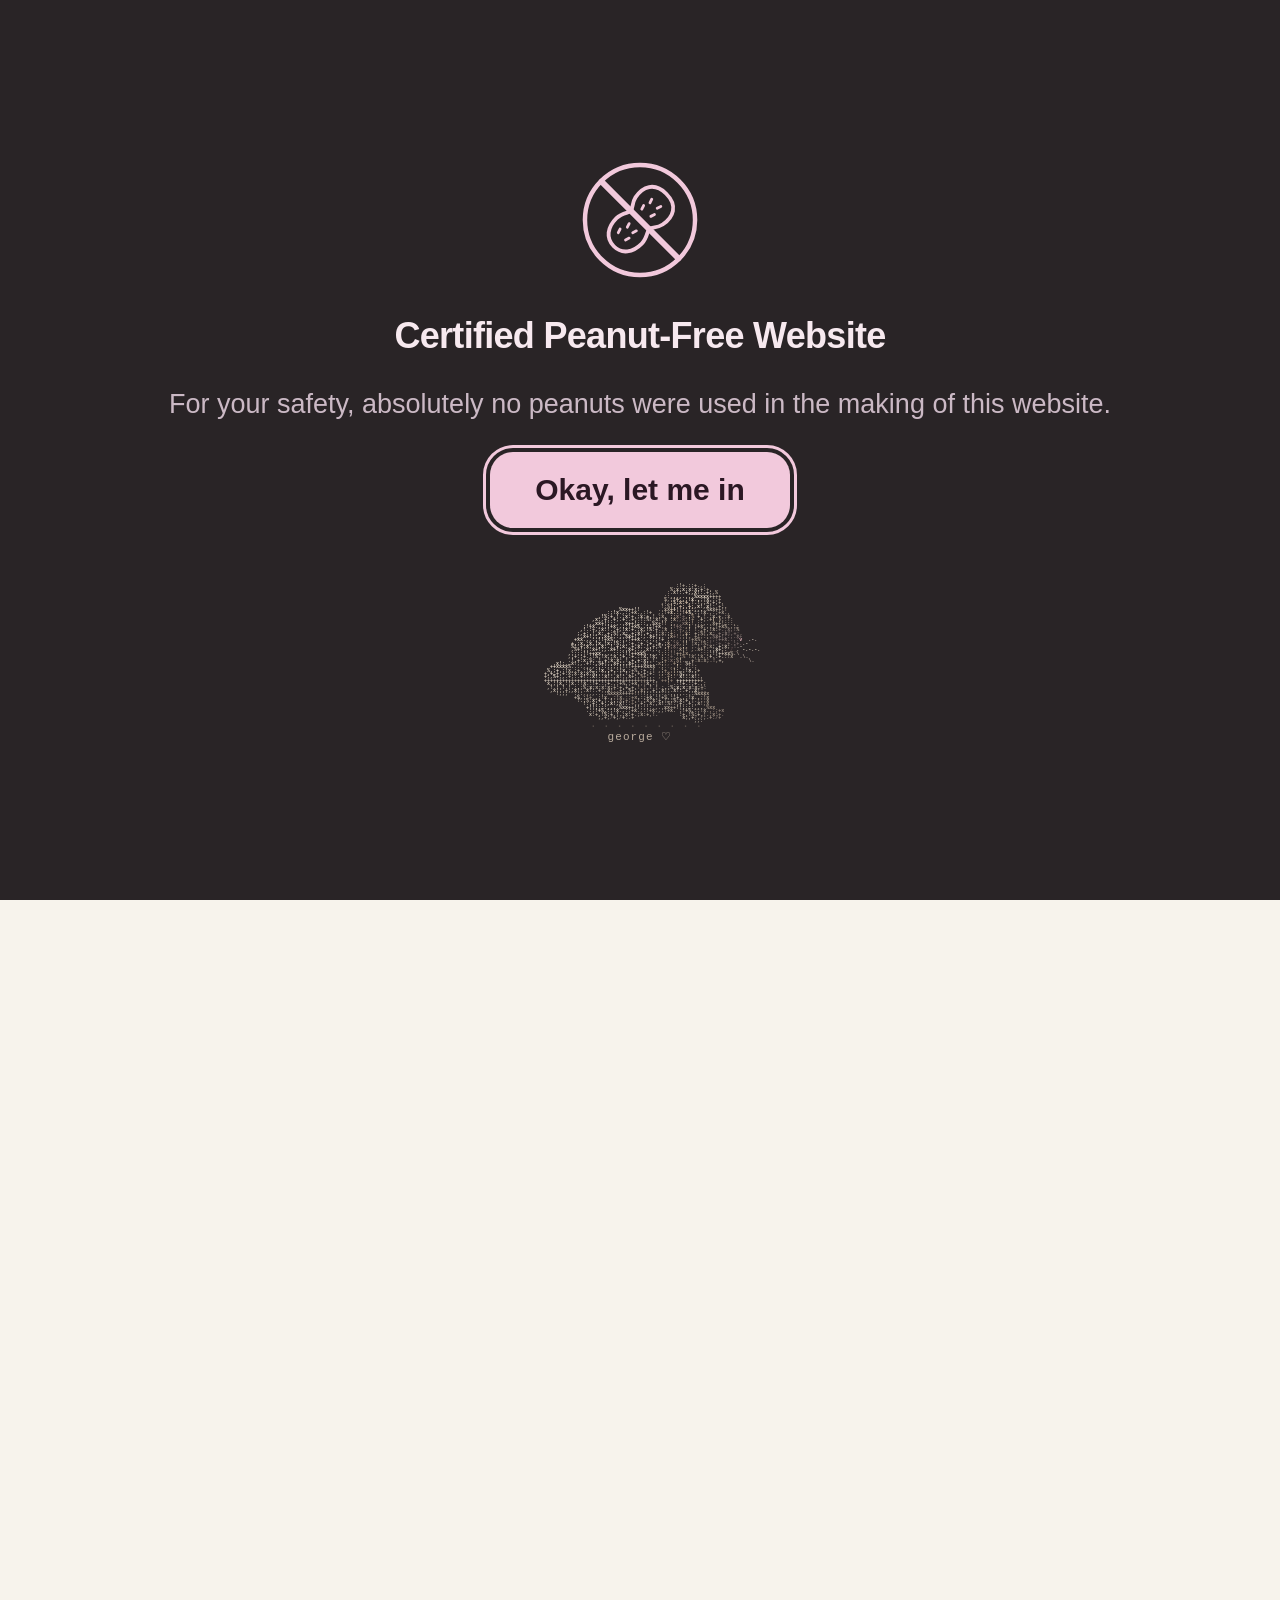
==== index.html @ 4f2d2675 "Redesign George in ASCII and add two hops before welcome entry" ====
<!DOCTYPE html>
<html lang="en" class="peanut-locked">
<head>
    <meta charset="UTF-8">
    <meta name="viewport" content="width=device-width, initial-scale=1.0, viewport-fit=cover">
    <meta name="theme-color" content="#211a23">
    <meta name="desmos-api-key" content="b836d5b9911b48079c3f012e7dff2ae0">
    <title>Cameron</title>
    <link rel="stylesheet" href="css/palette.css?v=1">
    <link rel="stylesheet" href="css/style.css?v=12">
    <link rel="stylesheet" href="css/peanut-gate.css?v=6">
    <link rel="stylesheet" href="css/flower-math.css?v=9">
    <link rel="stylesheet" href="css/music.css?v=3">
    <link rel="stylesheet" href="css/goodbye.css?v=8">
    <link rel="stylesheet" href="css/pond.css?v=1">
    <!-- Local controls initialize without waiting for the external graph library. -->
    <script defer src="js/main.js?v=5"></script>
    <script defer src="js/flower-notes.js?v=6"></script>
    <script defer src="js/flower-details.js?v=1"></script>
    <script defer src="js/peanut-gate.js?v=7"></script>
    <script defer src="js/ascii-lilies.js?v=7"></script>
    <script defer src="js/whale.js?v=14"></script>
    <script defer src="js/bouquet-data.js?v=2"></script>
    <script defer src="js/flowers.js?v=10"></script>
    <script defer src="js/heart.js?v=5"></script>
    <script defer src="js/graph-loader.js?v=5"></script>
    <script defer src="js/music.js?v=2"></script>
    <script defer src="js/goodbye.js?v=4"></script>
    <script defer src="js/pond.js?v=1"></script>
</head>
<body class="peanut-lock">
    <div id="peanutGate" class="peanut-gate" role="dialog" aria-modal="true"
         aria-labelledby="peanutGateTitle" aria-describedby="peanutGateDescription">
        <div class="peanut-gate-card">
            <svg class="peanut-gate-icon" width="120" height="120" viewBox="0 0 100 100" fill="none"
                 stroke="currentColor" stroke-width="3.5" stroke-linecap="round"
                 stroke-linejoin="round" aria-hidden="true" focusable="false">
                <circle cx="50" cy="50" r="43"></circle>
                <g transform="rotate(45 50 50)" stroke-width="3">
                    <path d="M50 21 C37 21 33 30 35 40 C36 45 40 48 40 50
                             C40 52 36 56 36 62 C36 72 41 79 50 79
                             C59 79 64 72 64 62 C64 56 60 52 60 50
                             C60 48 64 45 65 40 C67 30 63 21 50 21 Z"></path>
                    <path d="m45 32 1 3 M54 31 l-1 3 M44 40 l1 3 M55 39 l-1 3
                             M46 58 l1 3 M54 58 l-1 3 M44 66 l1 3 M54 66 l-1 3"
                          stroke-width="2.2"></path>
                </g>
                <path d="M20 20 80 80" stroke-width="4.5"></path>
            </svg>
            <h1 id="peanutGateTitle">Certified Peanut-Free Website</h1>
            <p id="peanutGateDescription">For your safety, absolutely no peanuts were used in the making of this website.</p>
            <button id="enterPeanutFree" class="peanut-gate-btn" type="button">Okay, let me in</button>
            <!-- George rests here until entry. Separate character-art layers let his ear flop during each hop. -->
            <div class="peanut-george-scene" id="welcomeGeorgeScene" role="img"
                 aria-label="George, a gray-brown lop-eared rabbit, waiting to hop into the garden with you.">
                <span class="peanut-george-shadow" aria-hidden="true">. . . . . . . . .</span>
                <div class="peanut-george-travel" id="welcomeGeorge" aria-hidden="true">
                    <div class="peanut-george-body">
                        <img class="peanut-george-art" src="assets/george-welcome.svg" width="320" height="243" alt="" fetchpriority="high">
                        <img class="peanut-george-ear" src="assets/george-welcome-ear.svg" width="320" height="243" alt="" fetchpriority="high">
                    </div>
                </div>
                <span class="peanut-george-name" aria-hidden="true">george ♡</span>
            </div>
            <noscript><p>Please enable JavaScript to enter the interactive garden.</p></noscript>
        </div>
    </div>

    <main inert aria-hidden="true">
        <section class="ascii-intro" id="lilyFinale" aria-label="Grow the ASCII lilies">
            <canvas id="asciiLiliesCanvas" role="button" tabindex="0" aria-haspopup="dialog" aria-controls="lilyNotePanel" aria-expanded="false" aria-label="Lilies drawn from glowing characters. Drag upward to grow them. Tap a bloom or press Enter to open their bloom control."></canvas>
            <div class="ascii-intro-controls">
                <!-- Watering leads; palette and replay remain available as quiet text controls. -->
                <div class="ascii-actions">
                    <button id="waterLilies" class="ascii-water" type="button">♡ Water the lilies</button>
                    <div class="ascii-secondary-actions" role="group" aria-label="Lily options">
                        <button id="colorLilies" type="button">Colors: Pink</button>
                        <button id="replayLilies" type="button">Start again</button>
                    </div>
                </div>
                <!-- A small scroll shortcut also lets keyboard and touch visitors skip the canvas. -->
                <div class="ascii-enter-row">
                    <button id="enterGarden" class="ascii-enter" type="button">Enter the garden ↓</button>
                </div>
            </div>
        </section>

        <section class="hero" id="gardenStart" aria-label="Cameron's mathematical garden" tabindex="-1">
            <div class="desmos-wrapper">
                <div id="flowerCalculator" inert></div>
                <h1 class="cameron-title">Cameron.</h1>
                <div class="graph-status" id="flowerStatus">
                    <p role="status">Opening the garden…</p>
                    <button type="button" data-retry="flowers" hidden>Try again</button>
                </div>
                <div class="desmos-lock" id="desmosLock">
                    <button class="explore-button" id="exploreButton" type="button"
                            aria-controls="flowerCalculator" aria-expanded="false" disabled>
                        Explore
                        <!-- Draw the arrow directly so it stays visible even when a device lacks the arrow font glyph. -->
                        <svg aria-hidden="true" width="22" height="22" viewBox="0 0 24 24" fill="none">
                            <path d="M5 19 19 5M5 5h14v14" stroke="currentColor" stroke-width="2" stroke-linecap="round" stroke-linejoin="round" />
                        </svg>
                    </button>
                </div>
                <button class="done-button" id="doneButton" type="button" hidden>Done</button>
            </div>
        </section>

        <!-- The ocean stays empty until BALLENAS is pressed. The existing roaming control appears after landing. -->
        <section class="whale-section" id="whaleHome" aria-label="The whale" data-whale-state="waiting">
            <div class="whale-stars" aria-hidden="true"></div>
            <button id="whaleDrop" class="whale-drop-button" type="button"
                    aria-controls="roamingWhale">BALLENAS</button>
            <button id="whaleRoam" class="whale-roam-button" type="button" hidden
                    aria-controls="roamingWhale" aria-pressed="false">Let the whale roam</button>
            <span class="whale-status" id="whaleStatus" role="status" aria-live="polite"></span>
        </section>

        <!-- The return link can focus this section without adding it to normal Tab navigation. -->
        <section class="birdwatch-entry" id="birdwatchEntry" aria-labelledby="birdwatchHeading" tabindex="-1">
            <h2 id="birdwatchHeading">In the simplest moments.</h2>
            <a class="binocular-link" href="birdwatch.html"
               aria-label="Look through the binoculars at the flower-covered cow, hummingbird and red cardinal">
                <img class="binocular-art" src="assets/binoculars.svg" width="630" height="408" alt="">
                <span class="binocular-prompt">take a little look <span aria-hidden="true">↗</span></span>
            </a>
            <button class="lily-pond" id="lilyPond" type="button" aria-label="A white water lily among green lily pads. Tap the water to make a ripple.">
                <span class="pond-water" aria-hidden="true">
                    <span class="pond-lines pond-lines-back">· ·  ~   ·   ~  ·  ·   ~    ·</span>
                    <span class="pond-pad pad-one"><img src="assets/lily-pad.svg" alt="" width="210" height="120" loading="lazy"></span>
                    <span class="pond-pad pad-two"><img src="assets/lily-pad.svg" alt="" width="210" height="120" loading="lazy"></span>
                    <span class="pond-pad pad-three"><img src="assets/lily-pad.svg" alt="" width="210" height="120" loading="lazy"></span>
                    <span class="pond-pad pad-four"><img src="assets/lily-pad.svg" alt="" width="210" height="120" loading="lazy"></span>
                    <span class="pond-pad pad-five"><img src="assets/lily-pad.svg" alt="" width="210" height="120" loading="lazy"></span>
                    <span class="pond-bloom"><img src="assets/water-lily.svg" alt="" width="246" height="165" loading="lazy"></span>
                    <span class="pond-ripple ripple-one"></span><span class="pond-ripple ripple-two"></span>
                    <span class="pond-lines pond-lines-front">~   ·    ·  ~    ·    ~   ·</span>
                </span>
            </button>
        </section>

        <section class="music-section" id="musicFinale" aria-labelledby="musicHeading" tabindex="-1">
            <header class="music-heading">
                <span class="music-stars" aria-hidden="true">· * ·</span>
                <h2 id="musicHeading">In the sweetest sounds.</h2>
                <p>play a little something.</p>
            </header>
            <div class="music-instruments">
                <div class="instrument piano-instrument" role="group" aria-labelledby="pianoHeading">
                    <h3 id="pianoHeading">piano</h3>
                    <div class="piano-visual">
                        <img class="piano-art" src="assets/piano.svg" width="630" height="300" alt="A character-art grand piano with hammers and strings that respond to each key">
                        <svg class="piano-mechanism" viewBox="0 0 630 300" aria-hidden="true" focusable="false">
                            <path class="piano-rail" d="M124 194H496"/>
                            <g data-piano-note="60">
                                <path class="piano-string" d="M138 130L277 55.0 M140 130L279 55.0 M142 130L281 55.0"/>
                                <g class="piano-hammer"><path d="M140 196V181"/><rect x="133" y="175" width="14" height="6" rx="2"/><text x="140" y="181">··</text></g>
                                <text class="piano-spark" x="140" y="162">♪</text>
                            </g>
                            <g data-piano-note="61">
                                <path class="piano-string" d="M166 130L290 58.3 M168 130L292 58.3 M170 130L294 58.3"/>
                                <g class="piano-hammer"><path d="M168 196V181"/><rect x="161" y="175" width="14" height="6" rx="2"/><text x="168" y="181">··</text></g>
                                <text class="piano-spark" x="168" y="162">·</text>
                            </g>
                            <g data-piano-note="62">
                                <path class="piano-string" d="M194 130L303 61.6 M196 130L305 61.6 M198 130L307 61.6"/>
                                <g class="piano-hammer"><path d="M196 196V181"/><rect x="189" y="175" width="14" height="6" rx="2"/><text x="196" y="181">··</text></g>
                                <text class="piano-spark" x="196" y="162">♫</text>
                            </g>
                            <g data-piano-note="63">
                                <path class="piano-string" d="M222 130L316 64.9 M224 130L318 64.9 M226 130L320 64.9"/>
                                <g class="piano-hammer"><path d="M224 196V181"/><rect x="217" y="175" width="14" height="6" rx="2"/><text x="224" y="181">··</text></g>
                                <text class="piano-spark" x="224" y="162">♪</text>
                            </g>
                            <g data-piano-note="64">
                                <path class="piano-string" d="M250 130L329 68.2 M252 130L331 68.2 M254 130L333 68.2"/>
                                <g class="piano-hammer"><path d="M252 196V181"/><rect x="245" y="175" width="14" height="6" rx="2"/><text x="252" y="181">··</text></g>
                                <text class="piano-spark" x="252" y="162">·</text>
                            </g>
                            <g data-piano-note="65">
                                <path class="piano-string" d="M278 130L342 71.5 M280 130L344 71.5 M282 130L346 71.5"/>
                                <g class="piano-hammer"><path d="M280 196V181"/><rect x="273" y="175" width="14" height="6" rx="2"/><text x="280" y="181">··</text></g>
                                <text class="piano-spark" x="280" y="162">♫</text>
                            </g>
                            <g data-piano-note="66">
                                <path class="piano-string" d="M306 130L355 74.8 M308 130L357 74.8 M310 130L359 74.8"/>
                                <g class="piano-hammer"><path d="M308 196V181"/><rect x="301" y="175" width="14" height="6" rx="2"/><text x="308" y="181">··</text></g>
                                <text class="piano-spark" x="308" y="162">♪</text>
                            </g>
                            <g data-piano-note="67">
                                <path class="piano-string" d="M334 130L368 78.1 M336 130L370 78.1 M338 130L372 78.1"/>
                                <g class="piano-hammer"><path d="M336 196V181"/><rect x="329" y="175" width="14" height="6" rx="2"/><text x="336" y="181">··</text></g>
                                <text class="piano-spark" x="336" y="162">·</text>
                            </g>
                            <g data-piano-note="68">
                                <path class="piano-string" d="M362 130L381 81.4 M364 130L383 81.4 M366 130L385 81.4"/>
                                <g class="piano-hammer"><path d="M364 196V181"/><rect x="357" y="175" width="14" height="6" rx="2"/><text x="364" y="181">··</text></g>
                                <text class="piano-spark" x="364" y="162">♫</text>
                            </g>
                            <g data-piano-note="69">
                                <path class="piano-string" d="M390 130L394 84.7 M392 130L396 84.7 M394 130L398 84.7"/>
                                <g class="piano-hammer"><path d="M392 196V181"/><rect x="385" y="175" width="14" height="6" rx="2"/><text x="392" y="181">··</text></g>
                                <text class="piano-spark" x="392" y="162">♪</text>
                            </g>
                            <g data-piano-note="70">
                                <path class="piano-string" d="M418 130L407 88.0 M420 130L409 88.0 M422 130L411 88.0"/>
                                <g class="piano-hammer"><path d="M420 196V181"/><rect x="413" y="175" width="14" height="6" rx="2"/><text x="420" y="181">··</text></g>
                                <text class="piano-spark" x="420" y="162">·</text>
                            </g>
                            <g data-piano-note="71">
                                <path class="piano-string" d="M446 130L420 91.3 M448 130L422 91.3 M450 130L424 91.3"/>
                                <g class="piano-hammer"><path d="M448 196V181"/><rect x="441" y="175" width="14" height="6" rx="2"/><text x="448" y="181">··</text></g>
                                <text class="piano-spark" x="448" y="162">♫</text>
                            </g>
                            <g data-piano-note="72">
                                <path class="piano-string" d="M474 130L433 94.6 M476 130L435 94.6 M478 130L437 94.6"/>
                                <g class="piano-hammer"><path d="M476 196V181"/><rect x="469" y="175" width="14" height="6" rx="2"/><text x="476" y="181">··</text></g>
                                <text class="piano-spark" x="476" y="162">♪</text>
                            </g>
                        </svg>
                    </div>
                    <div class="piano-keyboard" id="pianoKeys" role="group" aria-label="Playable piano keys">
                        <div class="piano-white-keys">
                            <button class="piano-key white-key" type="button" data-instrument="piano" data-midi="60" data-key="a" aria-label="Piano C4, keyboard A"><span>C</span><kbd>A</kbd></button>
                            <button class="piano-key white-key" type="button" data-instrument="piano" data-midi="62" data-key="s" aria-label="Piano D4, keyboard S"><span>D</span><kbd>S</kbd></button>
                            <button class="piano-key white-key" type="button" data-instrument="piano" data-midi="64" data-key="d" aria-label="Piano E4, keyboard D"><span>E</span><kbd>D</kbd></button>
                            <button class="piano-key white-key" type="button" data-instrument="piano" data-midi="65" data-key="f" aria-label="Piano F4, keyboard F"><span>F</span><kbd>F</kbd></button>
                            <button class="piano-key white-key" type="button" data-instrument="piano" data-midi="67" data-key="g" aria-label="Piano G4, keyboard G"><span>G</span><kbd>G</kbd></button>
                            <button class="piano-key white-key" type="button" data-instrument="piano" data-midi="69" data-key="h" aria-label="Piano A4, keyboard H"><span>A</span><kbd>H</kbd></button>
                            <button class="piano-key white-key" type="button" data-instrument="piano" data-midi="71" data-key="j" aria-label="Piano B4, keyboard J"><span>B</span><kbd>J</kbd></button>
                            <button class="piano-key white-key" type="button" data-instrument="piano" data-midi="72" data-key="k" aria-label="Piano C5, keyboard K"><span>C</span><kbd>K</kbd></button>
                        </div>
                        <button class="piano-key black-key" style="--key-position:1" type="button" data-instrument="piano" data-midi="61" data-key="w" aria-label="Piano C sharp 4, keyboard W"><kbd>W</kbd></button>
                        <button class="piano-key black-key" style="--key-position:2" type="button" data-instrument="piano" data-midi="63" data-key="e" aria-label="Piano D sharp 4, keyboard E"><kbd>E</kbd></button>
                        <button class="piano-key black-key" style="--key-position:4" type="button" data-instrument="piano" data-midi="66" data-key="t" aria-label="Piano F sharp 4, keyboard T"><kbd>T</kbd></button>
                        <button class="piano-key black-key" style="--key-position:5" type="button" data-instrument="piano" data-midi="68" data-key="y" aria-label="Piano G sharp 4, keyboard Y"><kbd>Y</kbd></button>
                        <button class="piano-key black-key" style="--key-position:6" type="button" data-instrument="piano" data-midi="70" data-key="u" aria-label="Piano A sharp 4, keyboard U"><kbd>U</kbd></button>
                    </div>
                    <p class="instrument-hint">tap the keys <span class="keyboard-hint">· A–K, with W E T Y U</span></p>
                </div>

                <div class="instrument harmonica-instrument" role="group" aria-labelledby="harmonicaHeading">
                    <h3 id="harmonicaHeading">harmonica</h3>
                    <div class="harmonica-space" aria-hidden="true"><span>♪</span><span>·</span><span>♫</span></div>
                    <div class="harmonica-shell">
                        <div class="harmonica-cover" aria-hidden="true">
                            <span class="harmonica-screw screw-left">+</span>
                            <span class="harmonica-engraving">· &nbsp; C &nbsp; ·</span>
                            <span class="harmonica-screw screw-right">+</span>
                            <span class="harmonica-cover-line"></span>
                        </div>
                        <div class="harmonica-holes" id="harmonicaHoles" role="group" aria-label="Playable harmonica holes">
                            <button type="button" data-instrument="harmonica" data-hole="0" data-key="1" aria-label="Harmonica hole 1, blow C4"><span>1</span><i class="harmonica-reed" aria-hidden="true"></i></button>
                            <button type="button" data-instrument="harmonica" data-hole="1" data-key="2" aria-label="Harmonica hole 2, blow E4"><span>2</span><i class="harmonica-reed" aria-hidden="true"></i></button>
                            <button type="button" data-instrument="harmonica" data-hole="2" data-key="3" aria-label="Harmonica hole 3, blow G4"><span>3</span><i class="harmonica-reed" aria-hidden="true"></i></button>
                            <button type="button" data-instrument="harmonica" data-hole="3" data-key="4" aria-label="Harmonica hole 4, blow C5"><span>4</span><i class="harmonica-reed" aria-hidden="true"></i></button>
                            <button type="button" data-instrument="harmonica" data-hole="4" data-key="5" aria-label="Harmonica hole 5, blow E5"><span>5</span><i class="harmonica-reed" aria-hidden="true"></i></button>
                            <button type="button" data-instrument="harmonica" data-hole="5" data-key="6" aria-label="Harmonica hole 6, blow G5"><span>6</span><i class="harmonica-reed" aria-hidden="true"></i></button>
                            <button type="button" data-instrument="harmonica" data-hole="6" data-key="7" aria-label="Harmonica hole 7, blow C6"><span>7</span><i class="harmonica-reed" aria-hidden="true"></i></button>
                            <button type="button" data-instrument="harmonica" data-hole="7" data-key="8" aria-label="Harmonica hole 8, blow E6"><span>8</span><i class="harmonica-reed" aria-hidden="true"></i></button>
                            <button type="button" data-instrument="harmonica" data-hole="8" data-key="9" aria-label="Harmonica hole 9, blow G6"><span>9</span><i class="harmonica-reed" aria-hidden="true"></i></button>
                            <button type="button" data-instrument="harmonica" data-hole="9" data-key="0" aria-label="Harmonica hole 10, blow C7"><span>10</span><i class="harmonica-reed" aria-hidden="true"></i></button>
                        </div>
                        <div class="harmonica-bottom" aria-hidden="true"><span>· : · : · : · : · : · : · : ·</span></div>
                    </div>
                    <div class="harmonica-breath" role="group" aria-label="Harmonica breath">
                        <button id="harmonicaBlow" type="button" aria-pressed="true">blow</button>
                        <button id="harmonicaDraw" type="button" aria-pressed="false">draw</button>
                    </div>
                    <p class="instrument-hint">hold a hole <span class="keyboard-hint">· 1–0 on your keyboard</span></p>
                </div>
            </div>
            <div class="music-footer">
                <div class="music-volume"><label for="musicVolume">volume</label><input id="musicVolume" type="range" min="0" max="100" value="35" aria-label="Instrument volume"></div>
                <p id="musicStatus" class="music-status" role="status">tap or hold a note to begin</p>
            </div>
            <noscript><p class="music-status">Enable JavaScript to play the instruments.</p></noscript>
        </section>

        <section class="heart-section" id="heartFinale" aria-label="The animated mathematical heart">
            <div class="heart-stage">
                <div id="heartCalculator"></div>
                <div class="graph-status" id="heartStatus">
                    <p role="status">Opening the heart…</p>
                    <button type="button" data-retry="heart" hidden>Try again</button>
                </div>
            </div>
        </section>

        <section class="goodbye-section" id="goodbyeFinale" aria-labelledby="goodbyeHeading">
            <h2 id="goodbyeHeading">okay bye</h2>
            <p class="goodbye-note">here, chocolate milk.</p>
            <!-- The chair stays centered while the miniature bottle rests beside its rocker at every screen size. -->
            <div class="goodbye-gifts">
                <button class="milk-gift" id="takeChocolateMilk" type="button"
                        aria-label="Enlarge the chocolate milk" aria-pressed="false">
                    <!-- The bottle is composed of literal text; the button supplies its accessible name. -->
                    <span class="milk-scene" aria-hidden="true">
                        <img class="milk-bottle" src="assets/chocolate-milk.svg" alt="" width="240" height="320">
                        <span class="milk-thanks">&lt;3</span>
                    </span>
                    <span class="milk-hint" id="milkHint">take it ↑</span>
                </button>
                <figure class="dillbillies">
                    <img src="assets/dillbillies.svg" width="504" height="677" loading="lazy"
                         alt="The Dillbillies pickle sitting in a wooden rocking chair, wearing sunglasses, a cap, and boots, with his upright rifle.">
                    <figcaption>dillbillies</figcaption>
                </figure>
            </div>
            <!-- George is temporarily commented out. Remove this comment wrapper to bring him back.
                 His artwork, CSS, and guarded interactions in js/goodbye.js are preserved.
                 The outer wrapper travels sideways; George's image handles the upward hop.
            <div class="george-meadow" id="georgeMeadow">
                <div class="george-grass" aria-hidden="true">,  .   ,,     .   ,    ,,  .    ,   .   ,,    .  ,</div>
                <div class="george-crossing" id="georgeCrossing">
                    <button class="george-button" id="georgeHop" type="button" aria-label="George, Cameron's lop-eared rabbit. Tap to watch him hop away.">
                        <img class="george-sprite" src="assets/george.svg?v=3" alt="" width="360" height="188" loading="lazy">
                        <span class="george-name" aria-hidden="true">george ♡</span>
                    </button>
                </div>
                <button class="george-recall" id="recallGeorge" type="button" hidden>pspsps, George</button>
            </div>
            -->
            <p class="goodbye-status" id="milkStatus" role="status" aria-live="polite"></p>
        </section>
    </main>
</body>
</html>
---- css/palette.css ----
/* Shared night colors keep the character-art scenes related across both pages. */
:root {
    --night-plum: #211a23;
    --night-blue: #1c2937;
    --night-blue-glow: #2a4051;
    --night-field: #202c2d;
    --night-charcoal: #292426;
    --night-panel: #302431;
    --night-ink: #f7e9ef;
    --night-muted: #cbb9c5;
    --night-border: #9d7c92;
    --night-pink: #f2c9dc;
    --night-pink-hover: #ffdfec;
}
---- css/style.css ----
:root {
    --paper: #f7f3ec;
    --ink: #24211f;
    --pink: #f2c9dc;
    --rose: #9b4d5b;
    --serif: Georgia, "Times New Roman", serif;
    --ui-font: -apple-system, BlinkMacSystemFont, "Segoe UI", sans-serif;
    --focus: #9b4d8a;
    --space: clamp(16px, 3vw, 28px);
}
* { box-sizing: border-box; margin: 0; padding: 0; }
[hidden] { display: none !important; }
html { scroll-behavior: smooth; }
body { background: var(--paper); color: var(--ink); font-family: var(--serif); overflow-x: hidden; }
button {
    min-height: 44px;
    padding: 11px 18px;
    border: 1px solid rgba(36, 33, 31, .22);
    border-radius: 999px;
    font: 14px/1.3 var(--serif);
    color: var(--ink);
    background: rgba(247, 243, 236, .96);
    cursor: pointer;
    touch-action: manipulation;
    transition: background-color .18s ease, border-color .18s ease, transform .18s ease;
}
button:disabled { cursor: wait; opacity: .55; }
button:focus-visible, summary:focus-visible { outline: 3px solid var(--focus); outline-offset: 4px; }
@media (hover: hover) {
    button:where(:not(:disabled)):hover { background: #fff; transform: translateY(-2px); }
}
button:not(:disabled):active { transform: translateY(0); }

.hero { position: relative; width: 100%; height: 100vh; height: 100svh; min-height: 360px; overflow: hidden; background: var(--paper); }
.desmos-wrapper { position: relative; width: 100%; height: 100%; }
#flowerCalculator { position: absolute; inset: 0; z-index: 1; background: #fff; }
.cameron-title {
    position: absolute; top: 50%; left: 50%; transform: translate(-50%, -50%); z-index: 10;
    color: var(--ink); font: normal clamp(44px, 10vw, 130px)/1 var(--serif);
    white-space: nowrap; text-align: center; pointer-events: none; user-select: none;
}
.desmos-lock { position: absolute; inset: 0; z-index: 20; touch-action: pan-y; }
.desmos-lock.unlocked { pointer-events: none; }
.explore-button, .done-button {
    position: absolute;
    right: max(var(--space), env(safe-area-inset-right));
    bottom: max(var(--space), env(safe-area-inset-bottom));
    z-index: 50; font-style: italic;
    box-shadow: 0 4px 20px rgba(36,33,31,.08);
}
/* Cover the trial notice behind the locked garden with a wider, lower, fully opaque invitation. */
.explore-button {
    left: 50%; right: auto; bottom: max(10px, env(safe-area-inset-bottom));
    display: inline-flex; align-items: center; justify-content: center; gap: 20px;
    width: min(320px, calc(100% - 24px)); min-height: 88px; padding: 18px 32px;
    transform: translateX(-50%); border: 2px solid #773545; border-radius: 24px;
    background: #9b4d5b; color: #fff8f1; font: italic bold 26px/1.2 var(--serif);
    box-shadow: 0 5px 0 #773545, 0 10px 22px #77354526;
}
.explore-button svg { display: block; flex: 0 0 22px; }
.explore-button:focus-visible { outline-color: #773545; outline-offset: 7px; }
.explore-button:disabled { opacity: 1; background: #ac7680; }
.explore-button:not(:disabled):active { transform: translate(-50%, 3px); box-shadow: 0 2px 0 #773545; }
/* Keep Done easy to reach and fully cover the corner label while the garden is interactive. */
.done-button {
    right: max(4px, env(safe-area-inset-right));
    bottom: max(4px, env(safe-area-inset-bottom));
    width: min(220px, calc(100% - 20px)); min-height: 88px; padding: 18px 32px;
    border: 2px solid #c6beb5; border-radius: 18px;
    background: var(--paper); font: italic bold 26px/1.2 var(--serif);
}
@media (hover: hover) {
    .explore-button:not(:disabled):hover { background: #843d4c; transform: translate(-50%, -2px); }
}
.graph-status {
    position: absolute; top: var(--space); left: 50%; transform: translateX(-50%); z-index: 60;
    width: min(360px, calc(100% - 32px)); padding: 12px 16px; text-align: center;
    border: 1px solid rgba(85,55,80,.12); border-radius: 16px;
    background: rgba(255,252,255,.96); color: #594653; font: 14px/1.5 var(--ui-font);
}
.graph-status button { margin-top: 10px; }

.ascii-intro {
    position: relative; min-height: 100vh; min-height: 100svh; overflow: hidden;
    background: var(--night-plum); color: var(--night-ink); display: flex; flex-direction: column;
    align-items: center; justify-content: center;
    padding: max(28px, env(safe-area-inset-top)) 18px max(26px, env(safe-area-inset-bottom));
}
#asciiLiliesCanvas {
    display: block; width: min(100%, 900px); height: min(70vh, 720px); height: min(70svh, 720px);
    flex: 0 0 auto; min-height: 220px; cursor: ns-resize; touch-action: none; user-select: none;
}
/* One primary action; the small text controls still have 44px touch targets. */
.ascii-intro-controls { display: flex; flex-direction: column; align-items: center; gap: 2px; width: min(100%, 900px); position: relative; z-index: 20; }
.ascii-actions { display: flex; flex-direction: column; align-items: center; gap: 2px; width: 100%; }
.ascii-secondary-actions { display: flex; flex-wrap: wrap; justify-content: center; gap: 4px; }
.ascii-enter-row { display: flex; justify-content: center; width: 100%; margin-top: 4px; }
.ascii-intro-controls button {
    color: var(--night-muted); background: transparent; border-color: transparent;
    --focus: var(--night-pink);
}
.ascii-intro-controls .ascii-water {
    min-width: min(100%, 220px); min-height: 48px; padding: 12px 24px;
    background: var(--night-pink); color: #2b1824; border-color: var(--night-pink);
    font-size: 16px;
}
.ascii-secondary-actions button {
    padding: 10px 12px; border-radius: 8px;
    font: 12px/1.5 Menlo, Consolas, "Liberation Mono", monospace;
    text-decoration: underline; text-decoration-color: #9d7c9270; text-underline-offset: 4px;
}
/* Navigation stays available without competing with the watering interaction. */
.ascii-intro-controls .ascii-enter { padding: 10px 16px; font-style: italic; font-size: 14px; }
@media (hover: hover) {
    .ascii-intro-controls button:hover { background: transparent; color: var(--night-ink); transform: none; }
    .ascii-intro-controls .ascii-water:hover { background: var(--night-pink-hover); color: #2b1824; border-color: var(--night-pink-hover); }
    .ascii-secondary-actions button:hover { text-decoration-color: currentColor; }
}

#roamingWhale { position: absolute; inset: 0; z-index: 15; pointer-events: none; }
#roamingWhale.is-roaming { position: fixed; z-index: 24; }
/* Keyboard visitors can trigger the same whale reactions as a tap. */
#roamingWhale:focus-visible { outline: 2px dashed #c2dbe4; outline-offset: -8px; }
.whale-section {
    min-height: 100vh; min-height: 100svh; display: flex; align-items: center; justify-content: center;
    /* A dusky blue variation gives the ocean its own atmosphere. */
    text-align: center; background: radial-gradient(ellipse at 50% 55%, var(--night-blue-glow), var(--night-blue) 75%);
    color: #e1f5fa; padding: 5rem 1.5rem; position: relative; overflow: hidden;
}
.whale-section h2 { font: normal clamp(38px,7vw,80px)/1.12 var(--serif); letter-spacing: .025em; text-wrap: balance; }
.whale-section p { font: italic clamp(15px,2vw,20px)/1.5 var(--serif); color: #9abacb; margin-top: 1rem; text-wrap: balance; }
.whale-stars { position: absolute; inset: 0; opacity: .3; pointer-events: none; background-image: radial-gradient(#d3f5ff 1px, transparent 1px); background-size: 67px 71px; }
/* Before the click, the empty stage gives BALLENAS the whole page. */
.whale-section[data-whale-state="waiting"] { background: var(--night-blue); }
.whale-section[data-whale-state="waiting"] .whale-stars { opacity: 0; }
.whale-drop-button {
    position: relative; z-index: 26; padding: 18px 28px;
    border: 1px dashed #8aafbf; border-radius: 3px;
    background: transparent; color: #d1e6ec;
    font: 18px/1.3 Menlo, Consolas, monospace; letter-spacing: .16em;
    --focus: #f2c9dc;
}
.whale-drop-button:hover { background: #162a38; }
/* Only the scenery jolts on impact, so adjacent sections and controls do not shift. */
.whale-section[data-whale-state="impact"] .whale-stars { animation: whale-impact .38s ease-out; }
@keyframes whale-impact {
    18% { transform: translateY(7px); }
    42% { transform: translateY(-4px); }
    66% { transform: translateY(2px); }
    100% { transform: translateY(0); }
}
.whale-status {
    position: absolute; width: 1px; height: 1px; overflow: hidden;
    clip-path: inset(50%); white-space: nowrap;
}
@media (prefers-reduced-motion: reduce) {
    .whale-section[data-whale-state="impact"] .whale-stars { animation: none; }
}
.whale-words { position: relative; z-index: 1; transform: translateY(-18vh); transform: translateY(-18svh); pointer-events: none; }
.whale-roam-button {
    position: absolute; left: 0; right: 0; bottom: max(24px, env(safe-area-inset-bottom));
    width: max-content; max-width: calc(100% - 32px); margin-inline: auto; z-index: 26;
    color: #e1f5fa; background: #102537; border-color: #66899e;
    font-style: italic; --focus: #f2c9dc;
}
.whale-roam-button.is-roaming {
    position: fixed; left: max(16px, env(safe-area-inset-left)); right: auto;
    bottom: max(16px, env(safe-area-inset-bottom)); margin: 0; z-index: 65;
    color: #f8deeb; background: #201c29; border-color: #ad869d;
    box-shadow: 0 4px 18px #0003;
}
@media (hover: hover) {
    .whale-roam-button:hover { background: #233e51; border-color: #acd1e3; }
    .whale-roam-button.is-roaming:hover { background: #392b3b; border-color: #f2c9dc; }
}

.birdwatch-entry {
    position: relative; z-index: 20; min-height: 82vh; min-height: 82svh;
    display: flex; flex-direction: column; align-items: center; justify-content: center;
    gap: clamp(20px, 4vh, 40px); padding: 64px 20px 56px;
    background: var(--night-field); color: #b7c7b2; text-align: center;
}
.birdwatch-entry h2 {
    font: italic normal clamp(26px, 4.5vw, 46px)/1.25 var(--serif);
    text-wrap: balance;
}
.binocular-link {
    display: flex; flex-direction: column; align-items: center; gap: 12px;
    width: min(560px, 100%); padding: 12px; border-radius: 24px;
    color: #e9b9cf; text-decoration: none; -webkit-tap-highlight-color: transparent;
}
.binocular-art {
    display: block; width: 100%; height: auto;
    filter: drop-shadow(0 0 7px rgba(157,195,147,.16));
    transition: transform .35s ease, filter .35s ease;
}
.binocular-prompt {
    font: 13px/1.6 Menlo, Consolas, "Liberation Mono", monospace;
    letter-spacing: .07em;
}
.binocular-prompt span { display: inline-block; margin-left: 6px; transition: transform .25s ease; }
.binocular-link:focus-visible { outline: 2px solid #f9bfd2; outline-offset: 8px; }
.binocular-link:focus-visible .binocular-art { transform: translateY(-5px) rotate(-2deg); }
@media (hover: hover) {
    .binocular-link:hover .binocular-art {
        transform: translateY(-5px) rotate(-2deg);
        filter: drop-shadow(0 0 12px rgba(185,222,166,.3));
    }
    .binocular-link:hover .binocular-prompt span { transform: translate(3px, -3px); }
}
.binocular-link:active .binocular-art { transform: scale(.97); }

.heart-section {
    position: relative; min-height: 100vh; min-height: 100svh; display: flex; flex-direction: column;
    justify-content: center; align-items: center; gap: 18px;
    padding: max(32px, env(safe-area-inset-top)) var(--space) max(32px, env(safe-area-inset-bottom));
    background: var(--paper);
}
.heart-stage {
    position: relative; width: min(1100px, 100%); height: clamp(480px, 82vh, 760px); height: clamp(480px, 82svh, 760px);
    border-radius: 16px; background: #fff; box-shadow: 0 15px 50px rgba(36,33,31,.08); overflow: hidden;
}
#heartCalculator { position: absolute; inset: 0; z-index: 1; }
@media (max-width: 600px) {
    .cameron-title { font-size: clamp(40px, 11.5vw, 68px); }
    #asciiLiliesCanvas { height: 62vh; height: 62svh; }
    /* Preserve the same action hierarchy on phones without squeezing labels. */
    .ascii-secondary-actions { gap: 2px; }
    .heart-section { padding-inline: 12px; }
}
@media (max-height: 500px) {
    .ascii-intro { padding-top: 16px; padding-bottom: 16px; }
    #asciiLiliesCanvas { min-height: 180px; height: 55vh; height: 55svh; }
    .whale-words { transform: translateY(-12vh); transform: translateY(-12svh); }
    .whale-section h2 { font-size: clamp(28px, 5vw, 48px); }
}
@media (prefers-reduced-motion: reduce) {
    html { scroll-behavior: auto; }
    button { transition: none; }
    button:where(:not(:disabled)):hover { transform: none; }
    .binocular-art, .binocular-prompt span { transition: none; }
    .binocular-link:hover .binocular-art, .binocular-link:focus-visible .binocular-art,
    .binocular-link:active .binocular-art, .binocular-link:hover .binocular-prompt span { transform: none; }
}
---- css/peanut-gate.css ----
html.peanut-locked { overflow: hidden; overscroll-behavior: none; }
body.peanut-lock { position: fixed; inset: 0; width: 100%; height: 100%; overflow: hidden; }
#peanutGate {
    position: fixed; inset: 0; z-index: 1000; display: flex; align-items: flex-start;
    padding: max(24px, env(safe-area-inset-top)) max(24px, env(safe-area-inset-right)) max(24px, env(safe-area-inset-bottom)) max(24px, env(safe-area-inset-left));
    /* The welcome shares the softer night palette used by the character scenes. */
    background: var(--night-charcoal); color: var(--night-ink); font-family: Arial, Helvetica, sans-serif; text-align: center;
    overflow-y: auto; overscroll-behavior: contain; touch-action: pan-y; isolation: isolate;
    opacity: 1; transition: opacity .45s ease;
}
#peanutGate.is-closing { opacity: 0; }
.peanut-gate-card { flex: 0 0 auto; width: 100%; max-width: 1100px; margin: auto; padding: 8px 0; }
.peanut-gate-icon { display: block; width: clamp(88px, 10vw, 132px); height: clamp(88px, 10vw, 132px); margin: 0 auto 30px; color: var(--night-pink); }
#peanutGate h1 { margin-bottom: 28px; font: 700 clamp(25px,3.5vw,36px)/1.2 Arial, sans-serif; letter-spacing: -.7px; text-wrap: balance; }
#peanutGate p { margin: 0 auto 28px; font: 400 clamp(17px,2.5vw,27px)/1.45 Arial, sans-serif; color: var(--night-muted); text-wrap: pretty; }
#peanutGate .peanut-gate-btn {
    min-width: min(300px, 100%); max-width: 100%; min-height: 70px; padding: 20px 40px;
    border: 0; border-radius: 23px; background: var(--night-pink); color: #2b1824;
    font: 700 clamp(19px,2.6vw,30px)/1.2 Arial, sans-serif; --focus: var(--night-pink);
}
@media (hover: hover) { #peanutGate .peanut-gate-btn:hover { background: var(--night-pink-hover); } }
@media (max-width: 650px) {
    .peanut-gate-icon { margin-bottom: 24px; }
    #peanutGate h1 { margin-bottom: 22px; }
    #peanutGate p { margin-bottom: 25px; }
    #peanutGate .peanut-gate-btn { min-height: 60px; padding: 16px 30px; border-radius: 19px; }
}
@media (prefers-reduced-motion: reduce) { #peanutGate { transition: none; } }

/* A quiet character scene beneath the entry button. The travel is bounded by
   the scene width, including on 320px phones; nothing covers the welcome text. */
.peanut-george-scene {
    --george-size: clamp(170px, 26vw, 240px);
    --george-travel: clamp(36px, 8vw, 90px);
    position: relative;
    width: min(480px, 100%);
    height: calc(var(--george-size) * .76 + 18px);
    margin: 16px auto 0;
    pointer-events: none;
}
.peanut-george-travel {
    position: absolute;
    bottom: 15px;
    left: calc(50% - var(--george-size) / 2);
    width: var(--george-size);
}
.peanut-george-body { position: relative; transform-origin: 52% 93%; }
.peanut-george-art, .peanut-george-ear { display: block; width: 100%; height: auto; }
.peanut-george-ear {
    position: absolute; inset: 0;
    transform-origin: 67% 28%;
}
.peanut-george-shadow {
    position: absolute; bottom: 14px;
    left: calc(50% - var(--george-size) * .3);
    width: calc(var(--george-size) * .65);
    color: #8b7e72; opacity: .45;
    font: 11px/1 'Courier New', monospace;
    white-space: nowrap;
}
.peanut-george-name {
    position: absolute; bottom: 0;
    left: 50%;
    transform: translateX(-50%);
    color: #b9ab9d; font: 11px/1.2 'Courier New', monospace; letter-spacing: .1em;
}
/* Two short bounds finish before the gate fades. Keep the 960ms travel in sync
   with the guarded fallback in peanut-gate.js; nested animations do not finish entry. */
#peanutGate.is-george-hopping .peanut-george-travel,
#peanutGate.is-george-hopping .peanut-george-shadow {
    animation: george-welcome-travel 960ms linear forwards;
}
#peanutGate.is-george-hopping .peanut-george-body {
    animation: george-welcome-bound 480ms ease-in-out 2;
}
#peanutGate.is-george-hopping .peanut-george-ear {
    animation: george-welcome-ear 480ms ease-in-out 2;
}
#peanutGate.is-george-hopping .peanut-george-name { opacity: 0; }
#peanutGate .peanut-gate-btn[aria-disabled="true"] { cursor: default; }
@keyframes george-welcome-travel {
    0%, 9% { transform: translateX(0); }
    43%, 59% { transform: translateX(calc(var(--george-travel) * .5)); }
    93%, 100% { transform: translateX(var(--george-travel)); }
}
@keyframes george-welcome-bound {
    0%, 100% { transform: translateY(0) rotate(0); }
    13% { transform: translateY(2px) scale(1.035, .94); }
    42% { transform: translateY(-22px) rotate(-5deg) scale(1.025, 1); }
    63% { transform: translateY(-17px) rotate(3deg); }
    86% { transform: translateY(1px) scale(1.025, .96); }
}
@keyframes george-welcome-ear {
    0%, 100% { transform: rotate(0); }
    24% { transform: rotate(9deg); }
    58% { transform: rotate(-8deg); }
    83% { transform: rotate(4deg); }
}
@media (max-height: 650px) and (min-width: 651px) {
    .peanut-george-scene { --george-size: 150px; margin-top: 10px; }
    .peanut-gate-icon { width: 80px; height: 80px; margin-bottom: 18px; }
    #peanutGate h1, #peanutGate p { margin-bottom: 18px; }
}
@media (prefers-reduced-motion: reduce) {
    #peanutGate.is-george-hopping .peanut-george-travel,
    #peanutGate.is-george-hopping .peanut-george-shadow,
    #peanutGate.is-george-hopping .peanut-george-body,
    #peanutGate.is-george-hopping .peanut-george-ear { animation: none; }
}
---- css/flower-math.css ----
/* Flower details sit above the graph's overlay and the roaming whale. */
.flower-click-layer { position: absolute; inset: 0; z-index: 25; pointer-events: none; }
.flower-click-zone {
    position: absolute; padding: 0; min-height: 0;
    border: 2px solid transparent; border-radius: 50%; background: transparent;
    cursor: pointer; pointer-events: auto;
    transition: background .18s ease, border-color .18s ease, box-shadow .18s ease, transform .18s ease;
}
.flower-click-zone:hover, .flower-click-zone:focus-visible {
    background: rgba(255,255,255,.08); border-color: rgba(166,88,174,.35);
    box-shadow: 0 0 0 5px rgba(166,88,174,.08), 0 0 28px rgba(166,88,174,.22);
    transform: scale(1.025); outline: none;
}
.flower-note-hint {
    position: absolute; top: 16px; left: 50%; transform: translateX(-50%); z-index: 30;
    padding: 8px 14px; border: 1px solid rgba(85,55,80,.15); border-radius: 999px;
    background: rgba(255,255,255,.90); color: #65445f; font: 600 13px/1.2 var(--ui-font);
    box-shadow: 0 5px 18px rgba(60,35,55,.08); pointer-events: none;
    white-space: nowrap; transition: opacity .4s ease;
}
.flower-note-card {
    position: absolute; top: 22px; right: 22px; z-index: 120;
    width: min(410px, calc(100% - 44px)); max-height: min(calc(100% - 44px), calc(100svh - 44px));
    scroll-margin: 12px;
    overflow-y: auto; overscroll-behavior: contain; padding: 28px;
    border: 1px solid rgba(90,60,85,.16); border-radius: 20px;
    background: rgba(255,252,255,.98); box-shadow: 0 18px 55px rgba(59,33,56,.18);
    color: #30222e; font-family: var(--ui-font);
}
.flower-note-close {
    position: absolute; top: 12px; right: 12px; width: 44px; height: 44px; padding: 0;
    border: 0; border-radius: 50%; background: rgba(99,68,95,.08); color: #5b4056; font-size: 24px;
}
.flower-note-card h2 { margin: 0 50px 0 0; font: 500 32px/1.15 var(--serif); }
.flower-note-card.has-flower-math { width: min(1040px, calc(100% - 44px)); }
.flower-detail-calculator {
    width: 100%; height: clamp(340px, 57svh, 520px); margin-top: 20px;
    overflow: hidden; border: 1px solid #e4dce2; border-radius: 12px; background: #fff;
}
.lily-growth-control { display: grid; gap: 10px; margin-top: 20px; color: #e4c6d8; font: 15px/1.4 var(--serif); }
.lily-growth-control input { width: 100%; min-height: 28px; accent-color: #e9a9c8; cursor: pointer; }
#asciiLiliesCanvas:focus-visible { outline: 2px solid #e9b9d0; outline-offset: 4px; }
.ascii-intro .flower-note-card {
    /* A slightly lighter plum separates the bloom panel from its scene. */
    background: var(--night-panel); color: #ffdfeb; border-color: var(--night-border);
    box-shadow: 0 18px 55px rgba(0,0,0,.35);
}
.ascii-intro .flower-note-close { background: #30222e; color: #f9bfd2; }
@media (max-width: 700px) {
    .flower-note-card { top: 12px; right: 12px; width: calc(100% - 24px); max-height: min(calc(100% - 24px), calc(100svh - 24px)); padding: 24px; }
    .flower-note-card h2 { font-size: 29px; }
    .flower-note-card.has-flower-math { width: calc(100% - 24px); padding: 18px; }
    .flower-note-hint { top: 9px; font-size: 12px; }
}
@media (prefers-reduced-motion: reduce) {
    .flower-click-zone, .flower-note-hint { transition: none; }
    .flower-click-zone:hover, .flower-click-zone:focus-visible { transform: none; }
}
---- css/music.css ----
.music-section {
    --music-pink: #e8b5cd; --music-sage: #a9c6a3;
    position: relative; z-index: 20; min-height: 100vh; min-height: 100svh;
    padding: clamp(56px, 7vw, 90px) max(22px, env(safe-area-inset-left)) 48px;
    /* Warm charcoal lets the pink and sage instruments lead this section. */
    background: var(--night-charcoal); color: #e9e5d9; text-align: center;
}
.music-heading h2 { font: italic normal clamp(30px, 5vw, 54px)/1.2 var(--serif); color: #eac3d5; }
.music-heading p { margin-top: 18px; color: #9cae9d; font: 13px/1.6 Menlo, Consolas, monospace; letter-spacing: .055em; }
.music-stars { display: block; margin-bottom: 22px; color: #a9c6a3; letter-spacing: .4em; }
.music-instruments {
    width: min(1120px, 100%); margin: 56px auto 0;
    display: grid; grid-template-columns: 1.25fr 1fr; align-items: end; gap: clamp(36px, 7vw, 90px);
}
.instrument { min-width: 0; }
.instrument h3 { margin-bottom: 18px; color: #b5b5a6; font: 15px/1.5 Menlo, Consolas, monospace; letter-spacing: .12em; font-weight: normal; }
.piano-visual { position: relative; margin-bottom: 12px; }
.piano-art { display: block; width: 100%; height: auto; filter: drop-shadow(0 0 5px #e9b8cf24); }
.piano-mechanism { position: absolute; inset: 0; width: 100%; height: 100%; overflow: visible; pointer-events: none; }
.piano-rail { stroke: #705c69; stroke-width: 1; stroke-dasharray: 2 4; }
.piano-string { fill: none; stroke: #a79a7b; stroke-width: .65; stroke-dasharray: 1 3; opacity: .48; }
.piano-hammer { transition: transform .17s ease-out; }
.piano-hammer path { stroke: #b1bca2; stroke-width: 1.4; }
.piano-hammer rect { fill: #a67c94; stroke: #ddbdce; stroke-width: .7; }
.piano-hammer text { fill: #ffe6ef; text-anchor: middle; font: 10px Menlo, Consolas, monospace; }
.piano-spark { fill: #eac5d5; opacity: 0; text-anchor: middle; font: 15px Georgia, serif; }
.is-playing > .piano-hammer { transform: translateY(-14px); }
.is-playing > .piano-hammer rect { fill: #f3c9df; }
.is-playing > .piano-string { opacity: 1; stroke: #f2d49a; stroke-width: 1.1; animation: piano-string .08s linear infinite alternate; }
.is-playing > .piano-spark { animation: piano-note .8s ease-out; }
@keyframes piano-string { from { transform: translateX(-.8px); } to { transform: translateX(.8px); } }
@keyframes piano-note { 0% { opacity: 0; transform: translateY(0); } 20% { opacity: .9; } 100% { opacity: 0; transform: translateY(-36px); } }
.piano-keyboard { position: relative; height: 126px; padding-top: 5px; border-top: 2px dotted #d5b3c2; }
.piano-white-keys { display: grid; grid-template-columns: repeat(8, 1fr); gap: 3px; height: 100%; }
.music-section .piano-key {
    min-width: 0; min-height: 0; border-radius: 0 0 5px 5px; padding: 8px 0;
    display: flex; flex-direction: column; align-items: center; justify-content: flex-end;
    touch-action: none; user-select: none; transition: background-color .1s, box-shadow .1s, transform .1s;
    transform: none;
}
.music-section .white-key { background: #deded0; border: 1px solid #a6b2a0; border-bottom: 5px solid #829780; color: #3b4d42; gap: 5px; }
.piano-key span { font: 13px/1 Menlo, Consolas, monospace; }
.piano-key kbd { font: 10px/1.1 Menlo, Consolas, monospace; opacity: .6; }
.music-section .black-key {
    position: absolute; z-index: 2; top: 5px;
    left: calc(var(--key-position) * 12.5% - 3.8%); width: 7.6%; height: 70px;
    color: #ebc5d5; background: #13171a; border: 1px solid #80777d; border-bottom: 5px solid #4a3b48;
}
.music-section .white-key.is-playing { background: #f2c5db; border-color: #f4cee0; box-shadow: 0 0 20px #e7a9cd44; }
.music-section .black-key.is-playing { background: #70455e; border-color: #f4b9d4; box-shadow: 0 0 15px #e7a9cd66; }
.music-section .piano-key.is-playing { transform: translateY(3px); }
.instrument-hint { min-height: 32px; margin-top: 18px; color: #8e9e91; font: 11px/1.7 Menlo, Consolas, monospace; }
.harmonica-space { position: relative; height: 204px; color: #c9d7b5; }
.harmonica-space span { position: absolute; font: 32px/1 var(--serif); text-shadow: 0 0 12px #b9d8a844; }
.harmonica-space span:nth-child(1) { top: 40px; left: 24%; transform: rotate(-15deg); }
.harmonica-space span:nth-child(2) { top: 24px; left: 53%; color: #eab8d0; }
.harmonica-space span:nth-child(3) { top: 74px; left: 70%; transform: rotate(12deg); }
.harmonica-shell {
    position: relative; border-radius: 28px 28px 13px 13px;
    background: #503d2d; padding: 0 0 3px;
    box-shadow: 0 5px 0 #191714, 0 12px 22px #0008; isolation: isolate;
    transform: rotate(-3deg); transform-origin: center;
}
.harmonica-cover {
    position: relative; height: 57px; display: grid; place-items: start center; padding-top: 10px;
    border: 1px solid #cad0c5; border-bottom: 3px solid #4d5551;
    border-radius: 29px 29px 5px 5px / 22px 22px 5px 5px;
    background: linear-gradient(175deg, #e0e1d2 0%, #acb7ad 12%, #63736b 33%, #aeb9ad 59%, #d4d9c9 67%, #77877c 87%, #526157 100%);
    box-shadow: inset 0 2px 0 #f2f0d9, inset 0 -3px 0 #273d3266;
}
.harmonica-engraving { position: relative; z-index: 1; font: 13px/1.3 Menlo, Consolas, monospace; letter-spacing: .3em; color: #263d30; text-shadow: 0 1px #e6e9cfaa; }
.harmonica-cover-line { position: absolute; inset: 7px 35px 13px; border: 1px solid #334e3d70; border-radius: 45%; box-shadow: 0 1px #e0e6cd77; }
.harmonica-screw { position: absolute; top: 19px; width: 12px; height: 12px; display: grid; place-items: center; border-radius: 50%; color: #344438; background: #b6c0af; font: 11px/1 Menlo, monospace; box-shadow: inset 0 0 0 1px #637365, 0 1px #e1e6ce; }
.screw-left { left: 13px; transform: rotate(20deg); }
.screw-right { right: 13px; transform: rotate(-20deg); }
.harmonica-holes {
    position: relative; display: grid; grid-template-columns: repeat(10, 1fr); gap: 5px; padding: 3px 16px 5px;
    border-inline: 1px solid #8b795a;
    background: repeating-linear-gradient(0deg, #846542 0 1px, #6a5037 1px 4px, #7c5d3d 4px 5px);
    box-shadow: inset 0 3px #bb9f6e, inset 0 -2px #382b20;
}
.music-section .harmonica-holes button {
    position: relative; min-width: 0; height: 44px; min-height: 44px; padding: 0; border: 1px solid #b69d70;
    border-radius: 4px 4px 2px 2px; background: linear-gradient(#030605 18%, #13251a 85%, #243426); color: #243b2c;
    box-shadow: inset 0 6px 5px #000, 0 1px #e0c39177; font: 10px/1 Menlo, Consolas, monospace;
    touch-action: none; user-select: none; transform: none; overflow: visible;
}
.harmonica-holes button span { position: absolute; inset: -19px 0 auto; color: #25392b; text-shadow: 0 1px #d5ddbd88; }
.harmonica-reed { position: absolute; left: 43%; top: 9px; width: 14%; height: 24px; border-radius: 0 0 3px 3px; background: linear-gradient(#6c7851, #a9aa6c 76%, #5d6b44); opacity: .4; transform-origin: center top; }
.music-section .harmonica-holes button.is-playing { border-color: #f6e2a8; background: linear-gradient(#1c2d1c, #536340); box-shadow: inset 0 3px 5px #0008, 0 0 13px #cad58d77; }
.harmonica-holes button.is-playing .harmonica-reed { opacity: 1; animation: harmonica-reed .09s ease-in-out infinite alternate; }
@keyframes harmonica-reed { from { transform: scaleY(.7); } to { transform: scaleY(1.08); } }
.harmonica-bottom {
    height: 22px; overflow: hidden; border: 1px solid #a4b19e; border-radius: 0 0 14px 14px;
    background: linear-gradient(#d0d7c4 0%, #84917f 22%, #53634f 68%, #a1af96 100%);
    box-shadow: inset 0 2px #e4e6cf99; white-space: nowrap; color: #344a34; font: 10px/20px Menlo, Consolas, monospace;
}
.harmonica-breath { display: flex; justify-content: center; gap: 8px; margin-top: 34px; }
.music-section .harmonica-breath button { min-width: 75px; padding: 8px 18px; background: transparent; border: 1px solid #405447; color: #91a795; font-style: italic; }
.music-section .harmonica-breath button[aria-pressed="true"] { background: #1d2b24; border-color: #a5bd99; color: #e3ebce; }
.music-section button:focus-visible { outline: 2px solid #f2bad5; outline-offset: 3px; }
.music-footer { margin: 42px auto 0; }
.music-volume { display: flex; justify-content: center; align-items: center; gap: 14px; color: #b8a6b0; font: 11px/1.5 Menlo, Consolas, monospace; }
.music-volume input { width: 110px; min-height: 28px; accent-color: #d7b3c6; cursor: pointer; }
.music-status { min-height: 20px; margin-top: 16px; color: #89998d; font: 11px/1.6 Menlo, Consolas, monospace; }
@media (max-width: 800px) {
    .music-instruments { grid-template-columns: 1fr; max-width: 500px; gap: 54px; margin-top: 42px; }
    .harmonica-space { height: 75px; }
    .harmonica-space span:nth-child(1) { top: 8px; }
    .harmonica-space span:nth-child(3) { top: 30px; }
    .music-section { padding-inline: 18px; }
}
@media (max-width: 400px) {
    .piano-keyboard { height: 116px; }
    .harmonica-holes { gap: 2px; padding-inline: 10px; }
    .harmonica-cover-line { inset-inline: 29px; }
    .keyboard-hint { display: none; }
}
@media (prefers-reduced-motion: reduce) {
    .music-section .piano-key, .piano-hammer { transition: none; }
    .is-playing > .piano-hammer, .music-section .piano-key.is-playing { transform: none; }
    .is-playing > .piano-string, .is-playing > .piano-spark, .harmonica-holes button.is-playing .harmonica-reed { animation: none; }
}
---- css/goodbye.css ----
/* Return to the lilies' plum for the bottle, seated pickle, and George. */
.goodbye-section {
    --milk-cream: #ead7bb;
    --milk-pink: #e9b9cf;
    position: relative;
    min-height: 100vh;
    min-height: 100svh;
    display: flex;
    flex-direction: column;
    align-items: center;
    justify-content: center;
    overflow: hidden;
    padding: clamp(40px, 6vh, 68px) 20px max(32px, env(safe-area-inset-bottom));
    background: var(--night-plum);
    color: var(--milk-cream);
    text-align: center;
}
.goodbye-section h2 {
    color: var(--milk-pink);
    font: italic normal clamp(58px, 8vw, 94px)/1.1 var(--serif);
    letter-spacing: -.045em;
}
.goodbye-note {
    margin-top: 20px;
    color: #a6b59f;
    font: 13px/1.6 Menlo, Consolas, "Liberation Mono", monospace;
    letter-spacing: .04em;
}
/* Center the chair itself; the little bottle sits beside its right rocker without shifting the pickle. */
.goodbye-gifts {
    --pickle-size: clamp(220px, 55vw, 290px);
    position: relative; width: min(460px, 100%);
    display: grid; justify-items: center; margin-top: 12px;
}
.dillbillies { width: var(--pickle-size); margin: 0; }
.dillbillies img { display: block; width: 100%; height: auto; }
.dillbillies figcaption {
    margin-top: 0; color: #a9b678; text-align: center;
    font: 12px/1.5 Menlo, Consolas, monospace; letter-spacing: .14em;
}
/* Keep the miniature gift beside the chair even on phones, with a tap target wider than 44px. */
.goodbye-section .milk-gift {
    position: absolute;
    left: calc(50% + var(--pickle-size) * .34);
    bottom: clamp(8px, 2vw, 14px);
    display: block;
    width: clamp(58px, 14vw, 82px);
    margin: 0;
    padding: 0;
    border: 0;
    border-radius: 24px;
    background: transparent;
    color: var(--milk-cream);
    transform: none;
    -webkit-tap-highlight-color: transparent;
}
.goodbye-section .milk-gift:focus-visible {
    outline: 2px dashed var(--milk-pink);
    outline-offset: 10px;
}
/* Trim empty padding so the small bottle remains recognizable beside the much taller chair. */
.milk-scene { position: relative; display: block; width: 100%; padding: 3px 4px; }
.milk-bottle {
    display: block; width: 100%; height: auto;
    /* On wider screens, grow upward beside the chair without covering the pickle. */
    transform-origin: 0% 100%;
    transition: transform .7s cubic-bezier(.22, .75, .2, 1);
}
.milk-thanks {
    position: absolute; top: 16%; right: 0;
    opacity: 0; transform: translateY(10px);
    color: var(--milk-pink); font: 18px/1 Menlo, Consolas, monospace;
    transition: opacity .45s ease, transform .6s ease;
}
.milk-hint {
    display: block;
    min-height: 18px;
    color: #c7aa92;
    font: 10px/1.8 Menlo, Consolas, "Liberation Mono", monospace;
    white-space: nowrap;
}
/* The same button toggles a three-times-larger view, then returns the bottle to its miniature size. */
.goodbye-section.has-milk .milk-gift { z-index: 2; }
.goodbye-section.has-milk .milk-bottle {
    transform: translateY(-8px) scale(3);
}
.goodbye-section.has-milk .milk-thanks { opacity: 1; transform: translateY(0); }
.goodbye-section.has-milk .milk-hint { color: var(--milk-pink); }
@media (max-width: 700px) {
    /* A phone has no room outside the chair: bring the bottle forward and soften the art behind it. */
    .milk-bottle { transform-origin: 100% 100%; }
    .dillbillies { transition: opacity .35s ease; }
    .goodbye-section.has-milk .dillbillies { opacity: .18; }
    .goodbye-section.has-milk .milk-bottle { background: var(--night-plum); }
}
@media (hover: hover) {
    .goodbye-section .milk-gift:hover { background: transparent; transform: none; }
    .goodbye-section:not(.has-milk) .milk-gift:hover .milk-bottle { transform: translateY(-5px) rotate(-2deg); }
    .goodbye-section .milk-gift:hover .milk-hint { color: var(--milk-pink); }
}
/* Announce interactions to screen readers without adding another visible line. */
.goodbye-status {
    position: absolute;
    width: 1px;
    height: 1px;
    padding: 0;
    margin: -1px;
    overflow: hidden;
    clip-path: inset(50%);
    white-space: nowrap;
    border: 0;
}
/* Reserve enough height so George's hops do not collide with the milk button. */
.george-meadow {
    position: relative; flex: 0 0 auto; width: min(820px, 100%); height: 225px;
    margin-top: 6px; text-align: left;
}
.george-grass {
    position: absolute; left: 5%; right: 5%; bottom: 25px;
    color: #57715a; opacity: .65;
    font: 14px/1 Menlo, Consolas, monospace; letter-spacing: .45em;
    white-space: nowrap; overflow: hidden;
}
.george-crossing { position: absolute; left: calc(50% - 175px); bottom: 24px; width: 350px; }
.goodbye-section .george-button {
    position: relative; display: block; width: 100%; padding: 0; border: 0;
    border-radius: 15px; background: transparent; color: #b8a38c; transform: none;
    -webkit-tap-highlight-color: transparent;
}
.goodbye-section .george-button:hover { background: transparent; transform: none; }
.george-button:focus-visible { outline: 2px dashed var(--milk-pink); outline-offset: 3px; }
.george-sprite { display: block; width: 100%; height: auto; transform-origin: 45% 85%; }
.george-name { display: block; margin-top: 8px; text-align: center; font: 10px/1.4 Menlo, Consolas, monospace; letter-spacing: .1em; }
.goodbye-section .george-recall {
    position: absolute; left: 50%; bottom: 0; transform: translateX(-50%);
    padding: 10px 14px; background: transparent; border-color: transparent;
    color: #b8a38c; font: 11px/1.4 Menlo, Consolas, monospace;
}
.goodbye-section .george-recall:hover { transform: translateX(-50%); color: var(--milk-pink); }
/* Seven 0.64-second bounds match the 4.48-second crossing. Keep these durations in sync. */
.george-meadow.is-hopping .george-crossing { animation: george-leaves 4.48s linear .3s forwards; }
.george-meadow.is-hopping .george-sprite { animation: george-bound .64s ease-in-out .3s 7; }
.george-meadow.is-hopping .george-name { opacity: 0; }
.george-meadow.is-hopping .george-button { pointer-events: none; }
.george-meadow.has-hopped .george-crossing { visibility: hidden; }
@keyframes george-leaves { to { transform: translateX(100vw); } }
@keyframes george-bound {
    0%, 100% { transform: translateY(0) rotate(0); }
    14% { transform: translateY(2px) scale(1.05, .92); }
    43% { transform: translateY(-33px) rotate(-7deg) scale(1.06, 1); }
    62% { transform: translateY(-29px) rotate(2deg); }
    87% { transform: translateY(2px) rotate(3deg) scale(1.03, .94); }
}
/* Phone sizing keeps the existing George scene readable below the chair and bottle. */
@media (max-width: 600px) {
    .goodbye-section { padding-inline: 12px; }
    .goodbye-note { font-size: 12px; }
    .george-meadow { height: 205px; }
    .george-crossing { width: min(310px, 100%); left: 50%; margin-left: max(-155px, -50%); }
    .george-grass { letter-spacing: .1em; }
}
/* Keep the enlarged view available, but switch sizes instantly when reduced motion is requested. */
@media (prefers-reduced-motion: reduce) {
    .milk-bottle, .milk-thanks, .dillbillies { transition: none; }
    .goodbye-section:not(.has-milk) .milk-gift:hover .milk-bottle { transform: none; }
    .george-meadow.is-hopping .george-crossing,
    .george-meadow.is-hopping .george-sprite { animation: none; }
}
---- css/pond.css ----
.birdwatch-entry { gap: 16px; }
.birdwatch-entry .binocular-link { width: min(460px, 100%); }
.birdwatch-entry .lily-pond {
    display: block;
    position: relative;
    flex: 0 0 auto;
    width: min(760px, 100%);
    height: clamp(170px, 28vw, 230px);
    padding: 0;
    border: 0;
    border-radius: 50%;
    background: transparent;
    color: #6c8e7e;
    transform: none;
    -webkit-tap-highlight-color: transparent;
    --ripple-x: 50%;
    --ripple-y: 60%;
}
.birdwatch-entry .lily-pond:hover { background: transparent; transform: none; }
.lily-pond:focus-visible { outline: 2px dashed #b7c7b2; outline-offset: 5px; }
.pond-water { display: block; position: absolute; inset: 0; pointer-events: none; }
.pond-water::before {
    content: ""; position: absolute; inset: 20% 1% 2%; border-radius: 50%;
    background: radial-gradient(ellipse, #182d2a55, #0c191b33 54%, transparent 73%);
}
.pond-pad, .pond-bloom { position: absolute; display: block; }
.pond-pad img, .pond-bloom img { width: 100%; height: auto; display: block; }
.pond-pad img, .pond-bloom img {
    animation: pond-bob 6s ease-in-out infinite alternate;
    animation-play-state: paused;
}
.lily-pond.is-visible .pond-pad img, .lily-pond.is-visible .pond-bloom img { animation-play-state: running; }
.pad-one { width: 23%; left: 7%; top: 31%; transform: rotate(-16deg); }
.pad-two { width: 24%; left: 57%; top: 19%; transform: rotate(-21deg); }
.pad-three { width: 22%; left: 32%; top: 42%; transform: rotate(12deg); }
.pad-four { width: 20%; left: 69%; top: 55%; transform: rotate(150deg); }
.pad-five { width: 16%; left: 20%; top: 67%; transform: rotate(182deg); }
.pad-two img { animation-delay: -3s; }
.pad-three img { animation-delay: -1.5s; }
.pad-four img { animation-delay: -4s; }
.pad-five img { animation-delay: -2s; }
.pond-bloom { width: 21%; left: 37%; top: 17%; filter: drop-shadow(0 3px 5px #d5e6bb16); }
.pond-bloom img { animation-delay: -1.5s; }
.pond-lines { position: absolute; font: 12px/1 Menlo, Consolas, monospace; letter-spacing: .25em; white-space: pre; opacity: .45; }
.pond-lines-back { left: 21%; top: 18%; }
.pond-lines-front { right: 15%; bottom: 4%; }
.pond-ripple {
    position: absolute; left: var(--ripple-x); top: var(--ripple-y);
    width: 90px; height: 29px; margin: -14px 0 0 -45px;
    border: 1px solid #adc9af; border-radius: 50%; opacity: 0;
}
.lily-pond.is-rippling .pond-ripple { animation: pond-ripple 1.8s ease-out both; }
.lily-pond.is-rippling .ripple-two { animation-delay: .25s; }
@keyframes pond-bob { from { transform: translateY(2px) rotate(-1deg); } to { transform: translateY(-3px) rotate(1deg); } }
@keyframes pond-ripple { from { opacity: .6; transform: scale(.2); } to { opacity: 0; transform: scale(2.7); } }
@media (max-width: 600px) {
    .birdwatch-entry { padding-inline: 12px; }
    .pond-lines { font-size: 9px; letter-spacing: 0; }
    .birdwatch-entry .lily-pond { height: 190px; }
    .pad-one { width: 27%; left: 1%; }
    .pad-two { width: 30%; left: 59%; }
    .pad-three { width: 32%; left: 30%; top: 44%; }
    .pad-four { width: 27%; left: 71%; top: 62%; }
    .pad-five { width: 23%; left: 11%; }
    .pond-bloom { width: 36%; left: 33%; top: 20%; }
}
@media (prefers-reduced-motion: reduce) {
    .pond-pad img, .pond-bloom img { animation: none; }
    .lily-pond.is-rippling .pond-ripple { animation: pond-ripple-still .8s ease-out both; }
    @keyframes pond-ripple-still { from { opacity: .6; } to { opacity: 0; } }
}
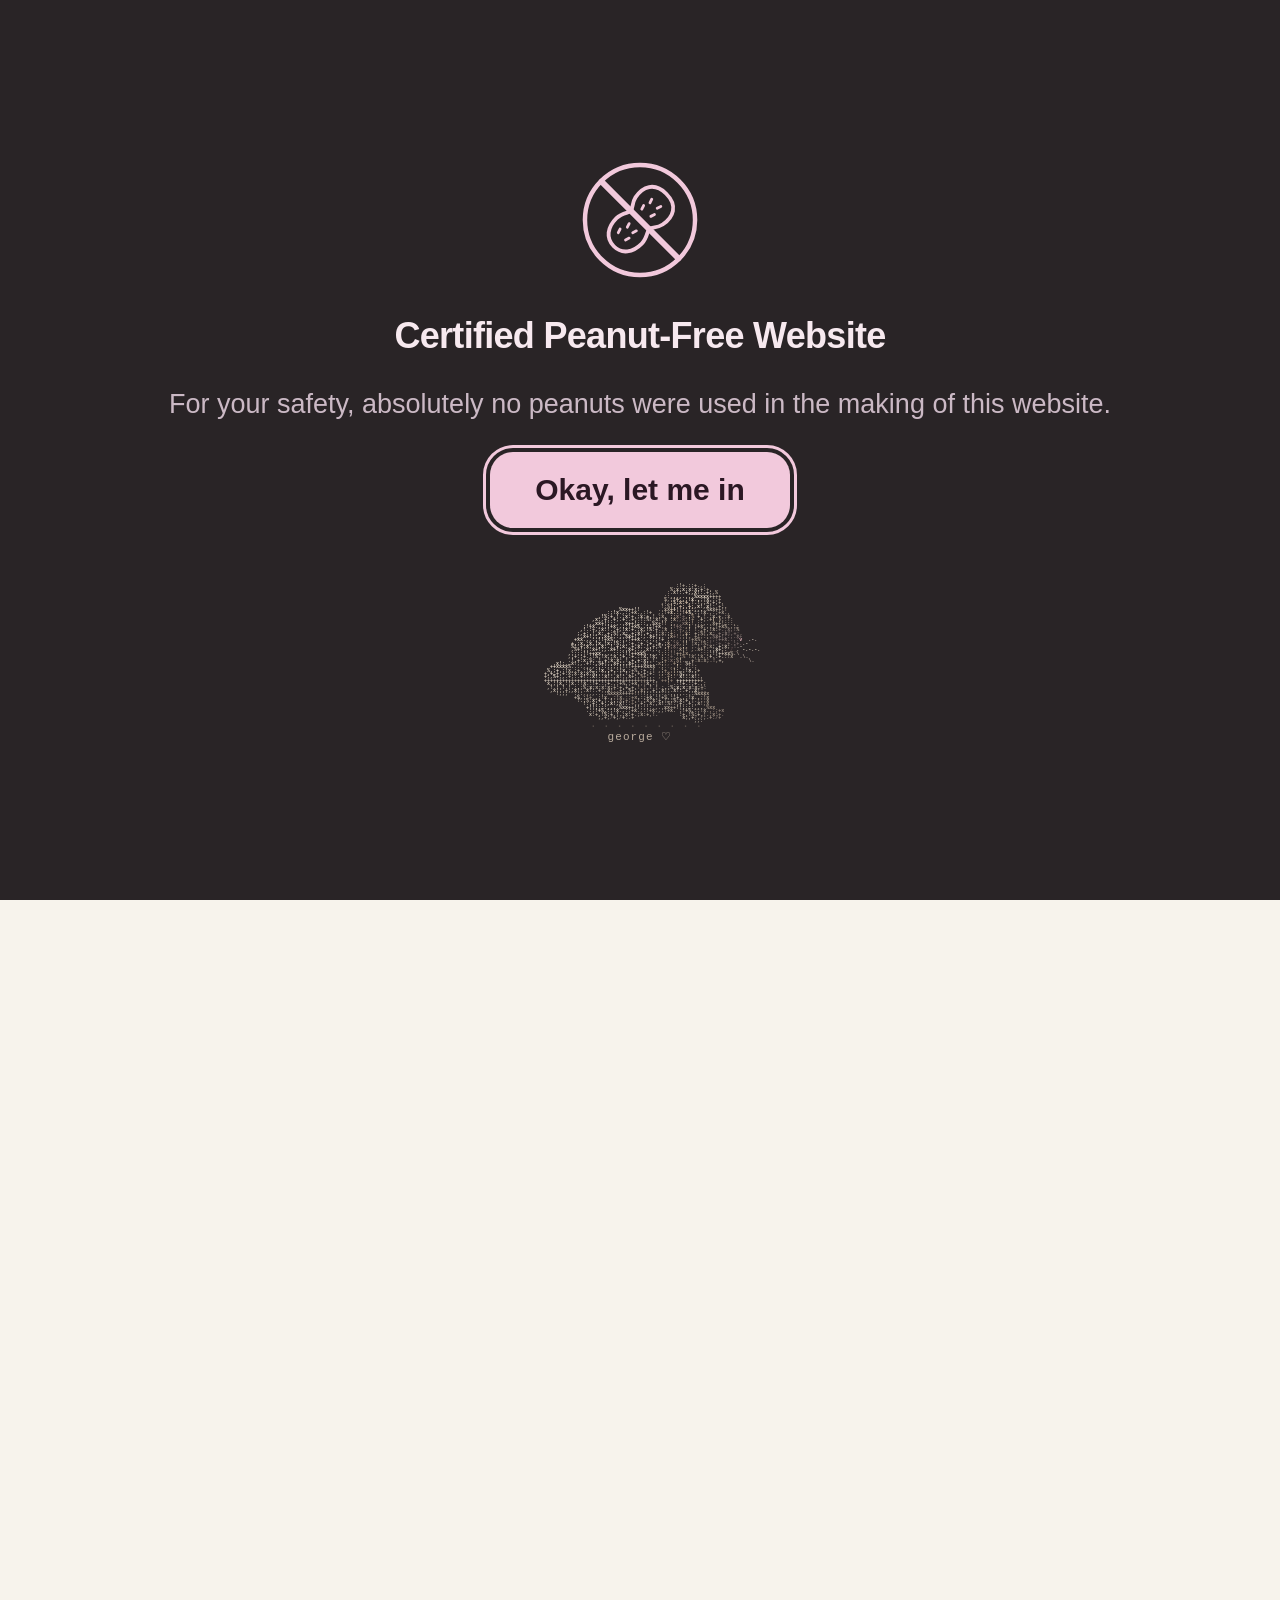
==== commit 3736d203: "Connect the piano keyboard and add self-playing music scenes" ====
--- a/index.html
+++ b/index.html
@@ -8,23 +8,23 @@
     <title>Cameron</title>
     <link rel="stylesheet" href="css/palette.css?v=1">
     <link rel="stylesheet" href="css/style.css?v=12">
-    <link rel="stylesheet" href="css/peanut-gate.css?v=6">
+    <link rel="stylesheet" href="css/peanut-gate.css?v=7">
     <link rel="stylesheet" href="css/flower-math.css?v=9">
-    <link rel="stylesheet" href="css/music.css?v=3">
+    <link rel="stylesheet" href="css/music.css?v=4">
     <link rel="stylesheet" href="css/goodbye.css?v=8">
     <link rel="stylesheet" href="css/pond.css?v=1">
     <!-- Local controls initialize without waiting for the external graph library. -->
     <script defer src="js/main.js?v=5"></script>
     <script defer src="js/flower-notes.js?v=6"></script>
     <script defer src="js/flower-details.js?v=1"></script>
-    <script defer src="js/peanut-gate.js?v=7"></script>
+    <script defer src="js/peanut-gate.js?v=8"></script>
     <script defer src="js/ascii-lilies.js?v=7"></script>
     <script defer src="js/whale.js?v=14"></script>
     <script defer src="js/bouquet-data.js?v=2"></script>
     <script defer src="js/flowers.js?v=10"></script>
     <script defer src="js/heart.js?v=5"></script>
     <script defer src="js/graph-loader.js?v=5"></script>
-    <script defer src="js/music.js?v=2"></script>
+    <script defer src="js/music.js?v=3"></script>
     <script defer src="js/goodbye.js?v=4"></script>
     <script defer src="js/pond.js?v=1"></script>
 </head>
@@ -55,9 +55,12 @@
                  aria-label="George, a gray-brown lop-eared rabbit, waiting to hop into the garden with you.">
                 <span class="peanut-george-shadow" aria-hidden="true">. . . . . . . . .</span>
                 <div class="peanut-george-travel" id="welcomeGeorge" aria-hidden="true">
-                    <div class="peanut-george-body">
-                        <img class="peanut-george-art" src="assets/george-welcome.svg" width="320" height="243" alt="" fetchpriority="high">
-                        <img class="peanut-george-ear" src="assets/george-welcome-ear.svg" width="320" height="243" alt="" fetchpriority="high">
+                    <!-- Facing is separate from the bounce, so turning never overrides a hop. -->
+                    <div class="peanut-george-facing">
+                        <div class="peanut-george-body">
+                            <img class="peanut-george-art" src="assets/george-welcome.svg" width="320" height="243" alt="" fetchpriority="high">
+                            <img class="peanut-george-ear" src="assets/george-welcome-ear.svg" width="320" height="243" alt="" fetchpriority="high">
+                        </div>
                     </div>
                 </div>
                 <span class="peanut-george-name" aria-hidden="true">george ♡</span>
@@ -149,9 +152,14 @@
             <div class="music-instruments">
                 <div class="instrument piano-instrument" role="group" aria-labelledby="pianoHeading">
                     <h3 id="pianoHeading">piano</h3>
-                    <div class="piano-visual">
-                        <img class="piano-art" src="assets/piano.svg" width="630" height="300" alt="A character-art grand piano with hammers and strings that respond to each key">
-                        <svg class="piano-mechanism" viewBox="0 0 630 300" aria-hidden="true" focusable="false">
+                    <!-- Art, action, and playable keys share one coordinate system. The keys
+                         are siblings of the play button so there are no nested buttons. -->
+                    <div class="piano-scene">
+                    <button class="piano-visual" id="pianoPlay" type="button" data-play-instrument="piano"
+                            aria-label="Play a little piano tune" aria-pressed="false">
+                        <img class="piano-art" src="assets/piano.svg?v=2" width="630" height="410" alt="">
+                        <svg class="piano-mechanism" viewBox="0 0 630 410" aria-hidden="true" focusable="false">
+                            <g transform="matrix(1.25 0 0 1 -65 0)">
                             <path class="piano-rail" d="M124 194H496"/>
                             <g data-piano-note="60">
                                 <path class="piano-string" d="M138 130L277 55.0 M140 130L279 55.0 M142 130L281 55.0"/>
@@ -218,38 +226,45 @@
                                 <g class="piano-hammer"><path d="M476 196V181"/><rect x="469" y="175" width="14" height="6" rx="2"/><text x="476" y="181">··</text></g>
                                 <text class="piano-spark" x="476" y="162">♪</text>
                             </g>
+                            </g>
                         </svg>
-                    </div>
+                    </button>
                     <div class="piano-keyboard" id="pianoKeys" role="group" aria-label="Playable piano keys">
                         <div class="piano-white-keys">
-                            <button class="piano-key white-key" type="button" data-instrument="piano" data-midi="60" data-key="a" aria-label="Piano C4, keyboard A"><span>C</span><kbd>A</kbd></button>
-                            <button class="piano-key white-key" type="button" data-instrument="piano" data-midi="62" data-key="s" aria-label="Piano D4, keyboard S"><span>D</span><kbd>S</kbd></button>
-                            <button class="piano-key white-key" type="button" data-instrument="piano" data-midi="64" data-key="d" aria-label="Piano E4, keyboard D"><span>E</span><kbd>D</kbd></button>
-                            <button class="piano-key white-key" type="button" data-instrument="piano" data-midi="65" data-key="f" aria-label="Piano F4, keyboard F"><span>F</span><kbd>F</kbd></button>
-                            <button class="piano-key white-key" type="button" data-instrument="piano" data-midi="67" data-key="g" aria-label="Piano G4, keyboard G"><span>G</span><kbd>G</kbd></button>
-                            <button class="piano-key white-key" type="button" data-instrument="piano" data-midi="69" data-key="h" aria-label="Piano A4, keyboard H"><span>A</span><kbd>H</kbd></button>
-                            <button class="piano-key white-key" type="button" data-instrument="piano" data-midi="71" data-key="j" aria-label="Piano B4, keyboard J"><span>B</span><kbd>J</kbd></button>
-                            <button class="piano-key white-key" type="button" data-instrument="piano" data-midi="72" data-key="k" aria-label="Piano C5, keyboard K"><span>C</span><kbd>K</kbd></button>
+                            <button class="piano-key white-key" type="button" data-instrument="piano" data-midi="60" data-key="a" aria-label="Piano C4, keyboard A"><span>C</span></button>
+                            <button class="piano-key white-key" type="button" data-instrument="piano" data-midi="62" data-key="s" aria-label="Piano D4, keyboard S"><span>D</span></button>
+                            <button class="piano-key white-key" type="button" data-instrument="piano" data-midi="64" data-key="d" aria-label="Piano E4, keyboard D"><span>E</span></button>
+                            <button class="piano-key white-key" type="button" data-instrument="piano" data-midi="65" data-key="f" aria-label="Piano F4, keyboard F"><span>F</span></button>
+                            <button class="piano-key white-key" type="button" data-instrument="piano" data-midi="67" data-key="g" aria-label="Piano G4, keyboard G"><span>G</span></button>
+                            <button class="piano-key white-key" type="button" data-instrument="piano" data-midi="69" data-key="h" aria-label="Piano A4, keyboard H"><span>A</span></button>
+                            <button class="piano-key white-key" type="button" data-instrument="piano" data-midi="71" data-key="j" aria-label="Piano B4, keyboard J"><span>B</span></button>
+                            <button class="piano-key white-key" type="button" data-instrument="piano" data-midi="72" data-key="k" aria-label="Piano C5, keyboard K"><span>C</span></button>
                         </div>
-                        <button class="piano-key black-key" style="--key-position:1" type="button" data-instrument="piano" data-midi="61" data-key="w" aria-label="Piano C sharp 4, keyboard W"><kbd>W</kbd></button>
-                        <button class="piano-key black-key" style="--key-position:2" type="button" data-instrument="piano" data-midi="63" data-key="e" aria-label="Piano D sharp 4, keyboard E"><kbd>E</kbd></button>
-                        <button class="piano-key black-key" style="--key-position:4" type="button" data-instrument="piano" data-midi="66" data-key="t" aria-label="Piano F sharp 4, keyboard T"><kbd>T</kbd></button>
-                        <button class="piano-key black-key" style="--key-position:5" type="button" data-instrument="piano" data-midi="68" data-key="y" aria-label="Piano G sharp 4, keyboard Y"><kbd>Y</kbd></button>
-                        <button class="piano-key black-key" style="--key-position:6" type="button" data-instrument="piano" data-midi="70" data-key="u" aria-label="Piano A sharp 4, keyboard U"><kbd>U</kbd></button>
-                    </div>
-                    <p class="instrument-hint">tap the keys <span class="keyboard-hint">· A–K, with W E T Y U</span></p>
+                        <button class="piano-key black-key" style="--key-position:1" type="button" data-instrument="piano" data-midi="61" data-key="w" aria-label="Piano C sharp 4, keyboard W"></button>
+                        <button class="piano-key black-key" style="--key-position:2" type="button" data-instrument="piano" data-midi="63" data-key="e" aria-label="Piano D sharp 4, keyboard E"></button>
+                        <button class="piano-key black-key" style="--key-position:4" type="button" data-instrument="piano" data-midi="66" data-key="t" aria-label="Piano F sharp 4, keyboard T"></button>
+                        <button class="piano-key black-key" style="--key-position:5" type="button" data-instrument="piano" data-midi="68" data-key="y" aria-label="Piano G sharp 4, keyboard Y"></button>
+                        <button class="piano-key black-key" style="--key-position:6" type="button" data-instrument="piano" data-midi="70" data-key="u" aria-label="Piano A sharp 4, keyboard U"></button>
+                    </div>
+                    </div>
+                    <button class="instrument-play" type="button" data-play-instrument="piano" aria-pressed="false" aria-label="Play a little piano tune">
+                        <span class="play-icon" aria-hidden="true">▷</span><span class="play-label">click to play</span>
+                    </button>
                 </div>
 
                 <div class="instrument harmonica-instrument" role="group" aria-labelledby="harmonicaHeading">
                     <h3 id="harmonicaHeading">harmonica</h3>
+                    <div class="harmonica-scene">
                     <div class="harmonica-space" aria-hidden="true"><span>♪</span><span>·</span><span>♫</span></div>
+                    <div class="harmonica-air" aria-hidden="true"><span>~ ·</span><span>~</span><span>· ~</span></div>
                     <div class="harmonica-shell">
-                        <div class="harmonica-cover" aria-hidden="true">
+                        <button class="harmonica-cover" id="harmonicaPlay" type="button" data-play-instrument="harmonica"
+                                aria-label="Play a little harmonica tune" aria-pressed="false">
                             <span class="harmonica-screw screw-left">+</span>
                             <span class="harmonica-engraving">· &nbsp; C &nbsp; ·</span>
                             <span class="harmonica-screw screw-right">+</span>
                             <span class="harmonica-cover-line"></span>
-                        </div>
+                        </button>
                         <div class="harmonica-holes" id="harmonicaHoles" role="group" aria-label="Playable harmonica holes">
                             <button type="button" data-instrument="harmonica" data-hole="0" data-key="1" aria-label="Harmonica hole 1, blow C4"><span>1</span><i class="harmonica-reed" aria-hidden="true"></i></button>
                             <button type="button" data-instrument="harmonica" data-hole="1" data-key="2" aria-label="Harmonica hole 2, blow E4"><span>2</span><i class="harmonica-reed" aria-hidden="true"></i></button>
@@ -264,16 +279,23 @@
                         </div>
                         <div class="harmonica-bottom" aria-hidden="true"><span>· : · : · : · : · : · : · : ·</span></div>
                     </div>
+                    </div>
+                    <button class="instrument-play" type="button" data-play-instrument="harmonica" aria-pressed="false" aria-label="Play a little harmonica tune">
+                        <span class="play-icon" aria-hidden="true">▷</span><span class="play-label">click to play</span>
+                    </button>
+                </div>
+            </div>
+            <div class="music-footer">
+                <div class="music-volume"><label for="musicVolume">volume</label><input id="musicVolume" type="range" min="0" max="100" value="35" aria-label="Instrument volume"></div>
+                <p id="musicStatus" class="music-status" role="status">pick an instrument, let it play.</p>
+                <details class="music-manual">
+                    <summary>play your own notes</summary>
+                    <p>Tap the keys or holes. Piano: A–K, with W E T Y U for sharps. Harmonica: 1–0.</p>
                     <div class="harmonica-breath" role="group" aria-label="Harmonica breath">
                         <button id="harmonicaBlow" type="button" aria-pressed="true">blow</button>
                         <button id="harmonicaDraw" type="button" aria-pressed="false">draw</button>
                     </div>
-                    <p class="instrument-hint">hold a hole <span class="keyboard-hint">· 1–0 on your keyboard</span></p>
-                </div>
-            </div>
-            <div class="music-footer">
-                <div class="music-volume"><label for="musicVolume">volume</label><input id="musicVolume" type="range" min="0" max="100" value="35" aria-label="Instrument volume"></div>
-                <p id="musicStatus" class="music-status" role="status">tap or hold a note to begin</p>
+                </details>
             </div>
             <noscript><p class="music-status">Enable JavaScript to play the instruments.</p></noscript>
         </section>
@@ -329,3 +351,4 @@
 </html>
 
 
+
--- a/css/peanut-gate.css
+++ b/css/peanut-gate.css
@@ -64,24 +64,41 @@
     transform: translateX(-50%);
     color: #b9ab9d; font: 11px/1.2 'Courier New', monospace; letter-spacing: .1em;
 }
-/* Two short bounds finish before the gate fades. Keep the 960ms travel in sync
+/* Five forward and five return hops finish before the gate fades. Keep the 4800ms travel in sync
    with the guarded fallback in peanut-gate.js; nested animations do not finish entry. */
 #peanutGate.is-george-hopping .peanut-george-travel,
 #peanutGate.is-george-hopping .peanut-george-shadow {
-    animation: george-welcome-travel 960ms linear forwards;
+    animation: george-welcome-travel 4800ms linear forwards;
+}
+#peanutGate.is-george-hopping .peanut-george-facing {
+    /* Turn on the ground after the fifth hop, then face left for the return. */
+    animation: george-welcome-facing 4800ms steps(1, end) forwards;
 }
 #peanutGate.is-george-hopping .peanut-george-body {
-    animation: george-welcome-bound 480ms ease-in-out 2;
+    animation: george-welcome-bound 480ms ease-in-out 10;
 }
 #peanutGate.is-george-hopping .peanut-george-ear {
-    animation: george-welcome-ear 480ms ease-in-out 2;
+    animation: george-welcome-ear 480ms ease-in-out 10;
 }
 #peanutGate.is-george-hopping .peanut-george-name { opacity: 0; }
 #peanutGate .peanut-gate-btn[aria-disabled="true"] { cursor: default; }
 @keyframes george-welcome-travel {
-    0%, 9% { transform: translateX(0); }
-    43%, 59% { transform: translateX(calc(var(--george-travel) * .5)); }
-    93%, 100% { transform: translateX(var(--george-travel)); }
+    /* Each 10% segment is one bound. Small landing pauses match the body animation. */
+    0%, 1.8% { transform: translateX(0); }
+    8.6%, 11.8% { transform: translateX(calc(var(--george-travel) * .2)); }
+    18.6%, 21.8% { transform: translateX(calc(var(--george-travel) * .4)); }
+    28.6%, 31.8% { transform: translateX(calc(var(--george-travel) * .6)); }
+    38.6%, 41.8% { transform: translateX(calc(var(--george-travel) * .8)); }
+    48.6%, 51.8% { transform: translateX(var(--george-travel)); }
+    58.6%, 61.8% { transform: translateX(calc(var(--george-travel) * .8)); }
+    68.6%, 71.8% { transform: translateX(calc(var(--george-travel) * .6)); }
+    78.6%, 81.8% { transform: translateX(calc(var(--george-travel) * .4)); }
+    88.6%, 91.8% { transform: translateX(calc(var(--george-travel) * .2)); }
+    98.6%, 100% { transform: translateX(0); }
+}
+@keyframes george-welcome-facing {
+    0% { transform: scaleX(1); }
+    50%, 100% { transform: scaleX(-1); }
 }
 @keyframes george-welcome-bound {
     0%, 100% { transform: translateY(0) rotate(0); }
@@ -104,6 +121,7 @@
 @media (prefers-reduced-motion: reduce) {
     #peanutGate.is-george-hopping .peanut-george-travel,
     #peanutGate.is-george-hopping .peanut-george-shadow,
+    #peanutGate.is-george-hopping .peanut-george-facing,
     #peanutGate.is-george-hopping .peanut-george-body,
     #peanutGate.is-george-hopping .peanut-george-ear { animation: none; }
 }
--- a/css/music.css
+++ b/css/music.css
@@ -1,7 +1,8 @@
 .music-section {
     --music-pink: #e8b5cd; --music-sage: #a9c6a3;
     position: relative; z-index: 20; min-height: 100vh; min-height: 100svh;
-    padding: clamp(56px, 7vw, 90px) max(22px, env(safe-area-inset-left)) 48px;
+    display: flex; flex-direction: column; justify-content: center;
+    padding: clamp(44px, 5vw, 72px) max(22px, env(safe-area-inset-left)) 48px;
     /* Warm charcoal lets the pink and sage instruments lead this section. */
     background: var(--night-charcoal); color: #e9e5d9; text-align: center;
 }
@@ -9,64 +10,87 @@
 .music-heading p { margin-top: 18px; color: #9cae9d; font: 13px/1.6 Menlo, Consolas, monospace; letter-spacing: .055em; }
 .music-stars { display: block; margin-bottom: 22px; color: #a9c6a3; letter-spacing: .4em; }
 .music-instruments {
-    width: min(1120px, 100%); margin: 56px auto 0;
-    display: grid; grid-template-columns: 1.25fr 1fr; align-items: end; gap: clamp(36px, 7vw, 90px);
+    width: min(1100px, 100%); margin: 38px auto 0;
+    display: grid; grid-template-columns: 1.45fr 1fr; align-items: center; gap: clamp(24px, 4vw, 52px);
 }
 .instrument { min-width: 0; }
 .instrument h3 { margin-bottom: 18px; color: #b5b5a6; font: 15px/1.5 Menlo, Consolas, monospace; letter-spacing: .12em; font-weight: normal; }
-.piano-visual { position: relative; margin-bottom: 12px; }
-.piano-art { display: block; width: 100%; height: auto; filter: drop-shadow(0 0 5px #e9b8cf24); }
+/* The image, mechanism, and real keyboard scale as one complete piano. */
+.piano-scene { position: relative; width: 100%; aspect-ratio: 630 / 410; }
+.music-section .piano-visual {
+    position: relative; display: block; width: 100%; height: 100%;
+    padding: 0; min-height: 0; border: 0; border-radius: 12px; background: transparent;
+    transform: none; -webkit-tap-highlight-color: transparent;
+}
+.music-section .piano-visual:hover, .music-section .piano-visual:active { background: transparent; transform: none; }
+.piano-art { display: block; width: 100%; height: auto; filter: drop-shadow(0 0 4px #e9b8cf35); transition: filter .25s ease; }
 .piano-mechanism { position: absolute; inset: 0; width: 100%; height: 100%; overflow: visible; pointer-events: none; }
-.piano-rail { stroke: #705c69; stroke-width: 1; stroke-dasharray: 2 4; }
-.piano-string { fill: none; stroke: #a79a7b; stroke-width: .65; stroke-dasharray: 1 3; opacity: .48; }
+.piano-rail { stroke: #baa0af; stroke-width: 1; stroke-dasharray: 2 4; }
+.piano-string { fill: none; stroke: #d0b98d; stroke-width: .85; stroke-dasharray: 1 3; opacity: .72; }
 .piano-hammer { transition: transform .17s ease-out; }
 .piano-hammer path { stroke: #b1bca2; stroke-width: 1.4; }
-.piano-hammer rect { fill: #a67c94; stroke: #ddbdce; stroke-width: .7; }
+.piano-hammer rect { fill: #c899b4; stroke: #f3cedf; stroke-width: .7; }
 .piano-hammer text { fill: #ffe6ef; text-anchor: middle; font: 10px Menlo, Consolas, monospace; }
 .piano-spark { fill: #eac5d5; opacity: 0; text-anchor: middle; font: 15px Georgia, serif; }
-.is-playing > .piano-hammer { transform: translateY(-14px); }
-.is-playing > .piano-hammer rect { fill: #f3c9df; }
-.is-playing > .piano-string { opacity: 1; stroke: #f2d49a; stroke-width: 1.1; animation: piano-string .08s linear infinite alternate; }
-.is-playing > .piano-spark { animation: piano-note .8s ease-out; }
+.is-playing > .piano-hammer, .is-performing-note > .piano-hammer { transform: translateY(-14px); }
+.is-playing > .piano-hammer rect, .is-performing-note > .piano-hammer rect { fill: #f3c9df; }
+.is-playing > .piano-string, .is-performing-note > .piano-string { opacity: 1; stroke: #f2d49a; stroke-width: 1.1; animation: piano-string .08s linear infinite alternate; }
+.is-playing > .piano-spark, .is-performing-note > .piano-spark { animation: piano-note .8s ease-out; }
 @keyframes piano-string { from { transform: translateX(-.8px); } to { transform: translateX(.8px); } }
 @keyframes piano-note { 0% { opacity: 0; transform: translateY(0); } 20% { opacity: .9; } 100% { opacity: 0; transform: translateY(-36px); } }
-.piano-keyboard { position: relative; height: 126px; padding-top: 5px; border-top: 2px dotted #d5b3c2; }
-.piano-white-keys { display: grid; grid-template-columns: repeat(8, 1fr); gap: 3px; height: 100%; }
+.piano-keyboard {
+    position: absolute; left: 11.43%; top: 50.49%; width: 81.11%; height: 22.68%;
+    padding: 0; border-top: 2px solid #b38a9e;
+    box-shadow: 0 -4px 0 #3d3038, 0 5px 0 #3d3038;
+}
+.piano-white-keys { display: grid; grid-template-columns: repeat(8, 1fr); gap: 2px; height: 100%; }
 .music-section .piano-key {
-    min-width: 0; min-height: 0; border-radius: 0 0 5px 5px; padding: 8px 0;
+    min-width: 0; min-height: 0; border-radius: 0 0 5px 5px; padding: 6px 0;
     display: flex; flex-direction: column; align-items: center; justify-content: flex-end;
     touch-action: none; user-select: none; transition: background-color .1s, box-shadow .1s, transform .1s;
     transform: none;
 }
 .music-section .white-key { background: #deded0; border: 1px solid #a6b2a0; border-bottom: 5px solid #829780; color: #3b4d42; gap: 5px; }
-.piano-key span { font: 13px/1 Menlo, Consolas, monospace; }
-.piano-key kbd { font: 10px/1.1 Menlo, Consolas, monospace; opacity: .6; }
+.piano-key span { font: clamp(8px, 1vw, 11px)/1 Menlo, Consolas, monospace; opacity: .6; }
 .music-section .black-key {
-    position: absolute; z-index: 2; top: 5px;
-    left: calc(var(--key-position) * 12.5% - 3.8%); width: 7.6%; height: 70px;
+    position: absolute; z-index: 2; top: 0;
+    left: calc(var(--key-position) * 12.5% - 3.8%); width: 7.6%; height: 62%;
     color: #ebc5d5; background: #13171a; border: 1px solid #80777d; border-bottom: 5px solid #4a3b48;
 }
-.music-section .white-key.is-playing { background: #f2c5db; border-color: #f4cee0; box-shadow: 0 0 20px #e7a9cd44; }
-.music-section .black-key.is-playing { background: #70455e; border-color: #f4b9d4; box-shadow: 0 0 15px #e7a9cd66; }
-.music-section .piano-key.is-playing { transform: translateY(3px); }
-.instrument-hint { min-height: 32px; margin-top: 18px; color: #8e9e91; font: 11px/1.7 Menlo, Consolas, monospace; }
-.harmonica-space { position: relative; height: 204px; color: #c9d7b5; }
-.harmonica-space span { position: absolute; font: 32px/1 var(--serif); text-shadow: 0 0 12px #b9d8a844; }
-.harmonica-space span:nth-child(1) { top: 40px; left: 24%; transform: rotate(-15deg); }
-.harmonica-space span:nth-child(2) { top: 24px; left: 53%; color: #eab8d0; }
-.harmonica-space span:nth-child(3) { top: 74px; left: 70%; transform: rotate(12deg); }
+.music-section .white-key.is-playing, .music-section .white-key.is-performing-note { background: #f2c5db; border-color: #f4cee0; box-shadow: 0 0 20px #e7a9cd44; }
+.music-section .black-key.is-playing, .music-section .black-key.is-performing-note { background: #70455e; border-color: #f4b9d4; box-shadow: 0 0 15px #e7a9cd66; }
+.music-section .piano-key.is-playing, .music-section .piano-key.is-performing-note { transform: translateY(3px); }
+.music-section .instrument-play {
+    display: inline-flex; align-items: center; justify-content: center; gap: 10px;
+    margin: 8px auto 0; min-height: 44px; padding: 9px 16px;
+    border: 1px solid transparent; border-radius: 6px; background: transparent;
+    color: #cbb2bf; font: 12px/1.6 Menlo, Consolas, monospace;
+    letter-spacing: .02em; transform: none;
+}
+.music-section .instrument-play:hover { background: #d9b2ca0b; border-color: #d9b2ca44; transform: none; }
+.music-section .instrument-play[aria-pressed="true"] { color: #f0c7db; }
+.play-icon { font: 19px/1 Georgia, serif; }
+.harmonica-instrument { width: min(100%, 405px); margin-inline: auto; transform: translateY(-16px); }
+.harmonica-scene { position: relative; padding: 0 4px 16px; }
+.harmonica-instrument .instrument-play { color: #b9cbb1; }
+.piano-instrument.is-performing .piano-art { filter: drop-shadow(0 0 9px #e9b8cf65); }
+.harmonica-space { position: relative; height: 65px; color: #c9d7b5; }
+.harmonica-space span { position: absolute; font: 24px/1 var(--serif); text-shadow: 0 0 12px #b9d8a844; }
+.harmonica-space span:nth-child(1) { top: 12px; left: 24%; transform: rotate(-15deg); }
+.harmonica-space span:nth-child(2) { top: 4px; left: 53%; color: #eab8d0; }
+.harmonica-space span:nth-child(3) { top: 23px; left: 70%; transform: rotate(12deg); }
 .harmonica-shell {
     position: relative; border-radius: 28px 28px 13px 13px;
     background: #503d2d; padding: 0 0 3px;
-    box-shadow: 0 5px 0 #191714, 0 12px 22px #0008; isolation: isolate;
+    box-shadow: 0 3px 0 #191714, 0 9px 18px #0004; isolation: isolate;
     transform: rotate(-3deg); transform-origin: center;
 }
-.harmonica-cover {
-    position: relative; height: 57px; display: grid; place-items: start center; padding-top: 10px;
+.music-section .harmonica-cover {
+    position: relative; width: 100%; min-height: 0; height: 57px; display: grid; place-items: start center; padding-top: 10px;
     border: 1px solid #cad0c5; border-bottom: 3px solid #4d5551;
     border-radius: 29px 29px 5px 5px / 22px 22px 5px 5px;
-    background: linear-gradient(175deg, #e0e1d2 0%, #acb7ad 12%, #63736b 33%, #aeb9ad 59%, #d4d9c9 67%, #77877c 87%, #526157 100%);
-    box-shadow: inset 0 2px 0 #f2f0d9, inset 0 -3px 0 #273d3266;
+    background: linear-gradient(174deg, #cbd3bf, #839883 45%, #b6c3a9 76%, #85977e);
+    box-shadow: inset 0 1px 0 #e5e6d0, inset 0 -2px 0 #273d3244; transform: none;
 }
 .harmonica-engraving { position: relative; z-index: 1; font: 13px/1.3 Menlo, Consolas, monospace; letter-spacing: .3em; color: #263d30; text-shadow: 0 1px #e6e9cfaa; }
 .harmonica-cover-line { position: absolute; inset: 7px 35px 13px; border: 1px solid #334e3d70; border-radius: 45%; box-shadow: 0 1px #e0e6cd77; }
@@ -76,7 +100,7 @@
 .harmonica-holes {
     position: relative; display: grid; grid-template-columns: repeat(10, 1fr); gap: 5px; padding: 3px 16px 5px;
     border-inline: 1px solid #8b795a;
-    background: repeating-linear-gradient(0deg, #846542 0 1px, #6a5037 1px 4px, #7c5d3d 4px 5px);
+    background: repeating-linear-gradient(0deg, #806747 0 1px, #715b40 1px 5px);
     box-shadow: inset 0 3px #bb9f6e, inset 0 -2px #382b20;
 }
 .music-section .harmonica-holes button {
@@ -87,37 +111,60 @@
 }
 .harmonica-holes button span { position: absolute; inset: -19px 0 auto; color: #25392b; text-shadow: 0 1px #d5ddbd88; }
 .harmonica-reed { position: absolute; left: 43%; top: 9px; width: 14%; height: 24px; border-radius: 0 0 3px 3px; background: linear-gradient(#6c7851, #a9aa6c 76%, #5d6b44); opacity: .4; transform-origin: center top; }
-.music-section .harmonica-holes button.is-playing { border-color: #f6e2a8; background: linear-gradient(#1c2d1c, #536340); box-shadow: inset 0 3px 5px #0008, 0 0 13px #cad58d77; }
-.harmonica-holes button.is-playing .harmonica-reed { opacity: 1; animation: harmonica-reed .09s ease-in-out infinite alternate; }
+.music-section .harmonica-holes button.is-playing, .music-section .harmonica-holes button.is-performing-note { border-color: #f6e2a8; background: linear-gradient(#1c2d1c, #536340); box-shadow: inset 0 3px 5px #0008, 0 0 13px #cad58d77; }
+.harmonica-holes button.is-playing .harmonica-reed, .harmonica-holes button.is-performing-note .harmonica-reed { opacity: 1; animation: harmonica-reed .09s ease-in-out infinite alternate; }
 @keyframes harmonica-reed { from { transform: scaleY(.7); } to { transform: scaleY(1.08); } }
 .harmonica-bottom {
     height: 22px; overflow: hidden; border: 1px solid #a4b19e; border-radius: 0 0 14px 14px;
     background: linear-gradient(#d0d7c4 0%, #84917f 22%, #53634f 68%, #a1af96 100%);
     box-shadow: inset 0 2px #e4e6cf99; white-space: nowrap; color: #344a34; font: 10px/20px Menlo, Consolas, monospace;
 }
-.harmonica-breath { display: flex; justify-content: center; gap: 8px; margin-top: 34px; }
+.harmonica-breath { display: flex; justify-content: center; gap: 8px; margin-top: 10px; }
 .music-section .harmonica-breath button { min-width: 75px; padding: 8px 18px; background: transparent; border: 1px solid #405447; color: #91a795; font-style: italic; }
 .music-section .harmonica-breath button[aria-pressed="true"] { background: #1d2b24; border-color: #a5bd99; color: #e3ebce; }
 .music-section button:focus-visible { outline: 2px solid #f2bad5; outline-offset: 3px; }
-.music-footer { margin: 42px auto 0; }
+.music-footer { margin: 24px auto 0; }
 .music-volume { display: flex; justify-content: center; align-items: center; gap: 14px; color: #b8a6b0; font: 11px/1.5 Menlo, Consolas, monospace; }
 .music-volume input { width: 110px; min-height: 28px; accent-color: #d7b3c6; cursor: pointer; }
 .music-status { min-height: 20px; margin-top: 16px; color: #89998d; font: 11px/1.6 Menlo, Consolas, monospace; }
+/* Song gestures are deliberately decorative; they do not transcribe the audio. */
+.harmonica-instrument.is-performing .harmonica-shell { animation: harmonica-sway 2.8s ease-in-out infinite; }
+.harmonica-air { position: absolute; inset: 20px 20% auto; display: flex; justify-content: space-between; pointer-events: none; }
+.harmonica-air span { color: #b6c9a6; font: 17px/1.3 Menlo, monospace; opacity: 0; }
+.harmonica-instrument.is-performing .harmonica-air span { animation: harmonica-breath 1.9s ease-out infinite; }
+.harmonica-instrument.is-performing .harmonica-air span:nth-child(2) { animation-delay: .6s; }
+.harmonica-instrument.is-performing .harmonica-air span:nth-child(3) { animation-delay: 1.2s; }
+.harmonica-instrument.is-performing .harmonica-space span { animation: music-drift 2.6s ease-in-out infinite alternate; }
+@keyframes harmonica-sway { 0%, 100% { transform: rotate(-3deg); } 50% { transform: translateY(-3px) rotate(-1deg); } }
+@keyframes harmonica-breath { 0% { opacity: 0; transform: translateY(24px); } 35% { opacity: .6; } 100% { opacity: 0; transform: translateY(-10px); } }
+@keyframes music-drift { to { transform: translateY(-10px) rotate(8deg); } }
+.music-section .harmonica-cover:hover, .music-section .harmonica-cover:active { transform: none; background: linear-gradient(174deg, #d5ddc9, #8fa38d 45%, #bdcbb0 76%, #8fa186); }
+.music-manual { max-width: 440px; margin: 8px auto 0; color: #9aa999; font: 11px/1.8 Menlo, Consolas, monospace; }
+.music-manual summary { display: list-item; width: max-content; max-width: 100%; margin: auto; padding: 10px 8px; min-height: 44px; cursor: pointer; }
+.music-manual p { margin: 8px 0 4px; }
 @media (max-width: 800px) {
-    .music-instruments { grid-template-columns: 1fr; max-width: 500px; gap: 54px; margin-top: 42px; }
-    .harmonica-space { height: 75px; }
-    .harmonica-space span:nth-child(1) { top: 8px; }
-    .harmonica-space span:nth-child(3) { top: 30px; }
+    .music-instruments { grid-template-columns: 1fr; max-width: 560px; gap: 34px; margin-top: 32px; }
+    .harmonica-instrument { width: min(360px, 90%); transform: none; }
+    .harmonica-space { height: 48px; }
+    .harmonica-space span:nth-child(1) { top: 0; }
+    .harmonica-space span:nth-child(3) { top: 14px; }
     .music-section { padding-inline: 18px; }
+    .music-footer { margin-top: 24px; }
 }
 @media (max-width: 400px) {
-    .piano-keyboard { height: 116px; }
     .harmonica-holes { gap: 2px; padding-inline: 10px; }
     .harmonica-cover-line { inset-inline: 29px; }
-    .keyboard-hint { display: none; }
+    .music-section .piano-key { border-bottom-width: 3px; }
 }
 @media (prefers-reduced-motion: reduce) {
-    .music-section .piano-key, .piano-hammer { transition: none; }
-    .is-playing > .piano-hammer, .music-section .piano-key.is-playing { transform: none; }
-    .is-playing > .piano-string, .is-playing > .piano-spark, .harmonica-holes button.is-playing .harmonica-reed { animation: none; }
+    .music-section .piano-key, .piano-hammer, .piano-art { transition: none; }
+    .is-playing > .piano-hammer, .is-performing-note > .piano-hammer,
+    .music-section .piano-key.is-playing, .music-section .piano-key.is-performing-note { transform: none; }
+    .is-playing > .piano-string, .is-playing > .piano-spark,
+    .is-performing-note > .piano-string, .is-performing-note > .piano-spark,
+    .harmonica-holes button.is-playing .harmonica-reed,
+    .harmonica-holes button.is-performing-note .harmonica-reed,
+    .harmonica-instrument.is-performing .harmonica-shell,
+    .harmonica-instrument.is-performing .harmonica-space span,
+    .harmonica-instrument.is-performing .harmonica-air span { animation: none; }
 }
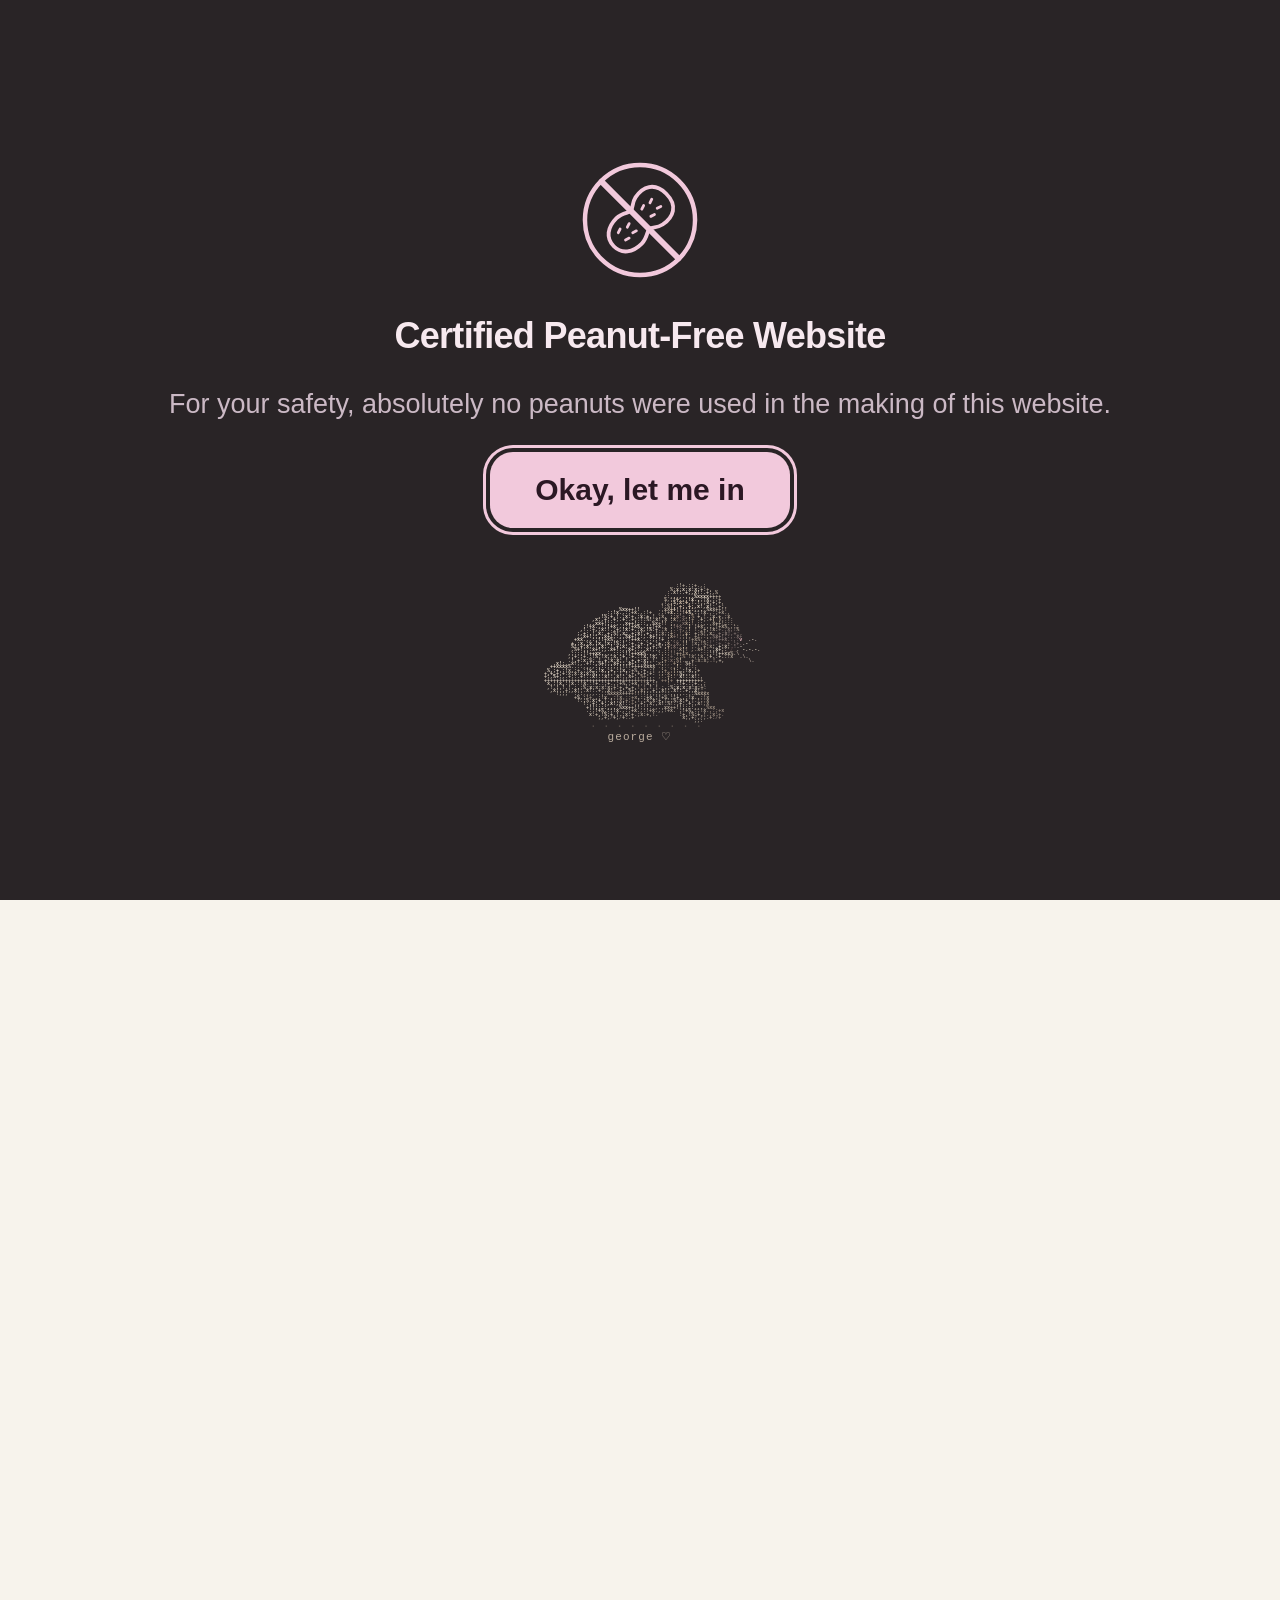
==== commit ee6bde0f: "Redraw the music page as one handmade duet scene Center an upright piano with visible action and a s" ====
--- a/index.html
+++ b/index.html
@@ -6,12 +6,12 @@
     <meta name="theme-color" content="#211a23">
     <meta name="desmos-api-key" content="b836d5b9911b48079c3f012e7dff2ae0">
     <title>Cameron</title>
-    <link rel="stylesheet" href="css/palette.css?v=1">
-    <link rel="stylesheet" href="css/style.css?v=12">
+    <link rel="stylesheet" href="css/palette.css?v=4">
+    <link rel="stylesheet" href="css/style.css?v=14">
     <link rel="stylesheet" href="css/peanut-gate.css?v=7">
     <link rel="stylesheet" href="css/flower-math.css?v=9">
-    <link rel="stylesheet" href="css/music.css?v=4">
-    <link rel="stylesheet" href="css/goodbye.css?v=8">
+    <link rel="stylesheet" href="css/music.css?v=7">
+    <link rel="stylesheet" href="css/goodbye.css?v=10">
     <link rel="stylesheet" href="css/pond.css?v=1">
     <!-- Local controls initialize without waiting for the external graph library. -->
     <script defer src="js/main.js?v=5"></script>
@@ -21,10 +21,10 @@
     <script defer src="js/ascii-lilies.js?v=7"></script>
     <script defer src="js/whale.js?v=14"></script>
     <script defer src="js/bouquet-data.js?v=2"></script>
-    <script defer src="js/flowers.js?v=10"></script>
+    <script defer src="js/flowers.js?v=11"></script>
     <script defer src="js/heart.js?v=5"></script>
     <script defer src="js/graph-loader.js?v=5"></script>
-    <script defer src="js/music.js?v=3"></script>
+    <script defer src="js/music.js?v=4"></script>
     <script defer src="js/goodbye.js?v=4"></script>
     <script defer src="js/pond.js?v=1"></script>
 </head>
@@ -91,7 +91,7 @@
         <section class="hero" id="gardenStart" aria-label="Cameron's mathematical garden" tabindex="-1">
             <div class="desmos-wrapper">
                 <div id="flowerCalculator" inert></div>
-                <h1 class="cameron-title">Cameron.</h1>
+                <h1 class="cameron-title">Cameron,</h1>
                 <div class="graph-status" id="flowerStatus">
                     <p role="status">Opening the garden…</p>
                     <button type="button" data-retry="flowers" hidden>Try again</button>
@@ -110,9 +110,10 @@
             </div>
         </section>
 
-        <!-- The ocean stays empty until BALLENAS is pressed. The existing roaming control appears after landing. -->
-        <section class="whale-section" id="whaleHome" aria-label="The whale" data-whale-state="waiting">
+        <!-- The poem stays above the entrance button and remains after the whale lands. -->
+        <section class="whale-section" id="whaleHome" aria-labelledby="whaleHeading" data-whale-state="waiting">
             <div class="whale-stars" aria-hidden="true"></div>
+            <h2 class="whale-words" id="whaleHeading">in the silliest moments,</h2>
             <button id="whaleDrop" class="whale-drop-button" type="button"
                     aria-controls="roamingWhale">BALLENAS</button>
             <button id="whaleRoam" class="whale-roam-button" type="button" hidden
@@ -122,7 +123,7 @@
 
         <!-- The return link can focus this section without adding it to normal Tab navigation. -->
         <section class="birdwatch-entry" id="birdwatchEntry" aria-labelledby="birdwatchHeading" tabindex="-1">
-            <h2 id="birdwatchHeading">In the simplest moments.</h2>
+            <h2 id="birdwatchHeading">in the smallest things,</h2>
             <a class="binocular-link" href="birdwatch.html"
                aria-label="Look through the binoculars at the flower-covered cow, hummingbird and red cardinal">
                 <img class="binocular-art" src="assets/binoculars.svg" width="630" height="408" alt="">
@@ -145,126 +146,161 @@
 
         <section class="music-section" id="musicFinale" aria-labelledby="musicHeading" tabindex="-1">
             <header class="music-heading">
-                <span class="music-stars" aria-hidden="true">· * ·</span>
-                <h2 id="musicHeading">In the sweetest sounds.</h2>
-                <p>play a little something.</p>
+                <h2 id="musicHeading">and in the sweetest sounds,</h2>
             </header>
+            <!-- One little room: the piano, its open action, and a harmonica on the bench.
+                 The illustration and playable keys share coordinates, so they stay aligned. -->
             <div class="music-instruments">
-                <div class="instrument piano-instrument" role="group" aria-labelledby="pianoHeading">
-                    <h3 id="pianoHeading">piano</h3>
-                    <!-- Art, action, and playable keys share one coordinate system. The keys
-                         are siblings of the play button so there are no nested buttons. -->
+                <svg class="music-floor" viewBox="0 0 1000 600" aria-hidden="true" focusable="false">
+                    <path d="M45 568Q365 566 688 570M725 569L974 568M94 577L256 576M808 576L938 575"/>
+                </svg>
+                <div class="instrument piano-instrument" role="group" aria-label="Piano">
                     <div class="piano-scene">
-                    <button class="piano-visual" id="pianoPlay" type="button" data-play-instrument="piano"
-                            aria-label="Play a little piano tune" aria-pressed="false">
-                        <img class="piano-art" src="assets/piano.svg?v=2" width="630" height="410" alt="">
-                        <svg class="piano-mechanism" viewBox="0 0 630 410" aria-hidden="true" focusable="false">
-                            <g transform="matrix(1.25 0 0 1 -65 0)">
-                            <path class="piano-rail" d="M124 194H496"/>
-                            <g data-piano-note="60">
-                                <path class="piano-string" d="M138 130L277 55.0 M140 130L279 55.0 M142 130L281 55.0"/>
-                                <g class="piano-hammer"><path d="M140 196V181"/><rect x="133" y="175" width="14" height="6" rx="2"/><text x="140" y="181">··</text></g>
-                                <text class="piano-spark" x="140" y="162">♪</text>
-                            </g>
-                            <g data-piano-note="61">
-                                <path class="piano-string" d="M166 130L290 58.3 M168 130L292 58.3 M170 130L294 58.3"/>
-                                <g class="piano-hammer"><path d="M168 196V181"/><rect x="161" y="175" width="14" height="6" rx="2"/><text x="168" y="181">··</text></g>
-                                <text class="piano-spark" x="168" y="162">·</text>
-                            </g>
-                            <g data-piano-note="62">
-                                <path class="piano-string" d="M194 130L303 61.6 M196 130L305 61.6 M198 130L307 61.6"/>
-                                <g class="piano-hammer"><path d="M196 196V181"/><rect x="189" y="175" width="14" height="6" rx="2"/><text x="196" y="181">··</text></g>
-                                <text class="piano-spark" x="196" y="162">♫</text>
-                            </g>
-                            <g data-piano-note="63">
-                                <path class="piano-string" d="M222 130L316 64.9 M224 130L318 64.9 M226 130L320 64.9"/>
-                                <g class="piano-hammer"><path d="M224 196V181"/><rect x="217" y="175" width="14" height="6" rx="2"/><text x="224" y="181">··</text></g>
-                                <text class="piano-spark" x="224" y="162">♪</text>
-                            </g>
-                            <g data-piano-note="64">
-                                <path class="piano-string" d="M250 130L329 68.2 M252 130L331 68.2 M254 130L333 68.2"/>
-                                <g class="piano-hammer"><path d="M252 196V181"/><rect x="245" y="175" width="14" height="6" rx="2"/><text x="252" y="181">··</text></g>
-                                <text class="piano-spark" x="252" y="162">·</text>
-                            </g>
-                            <g data-piano-note="65">
-                                <path class="piano-string" d="M278 130L342 71.5 M280 130L344 71.5 M282 130L346 71.5"/>
-                                <g class="piano-hammer"><path d="M280 196V181"/><rect x="273" y="175" width="14" height="6" rx="2"/><text x="280" y="181">··</text></g>
-                                <text class="piano-spark" x="280" y="162">♫</text>
-                            </g>
-                            <g data-piano-note="66">
-                                <path class="piano-string" d="M306 130L355 74.8 M308 130L357 74.8 M310 130L359 74.8"/>
-                                <g class="piano-hammer"><path d="M308 196V181"/><rect x="301" y="175" width="14" height="6" rx="2"/><text x="308" y="181">··</text></g>
-                                <text class="piano-spark" x="308" y="162">♪</text>
-                            </g>
-                            <g data-piano-note="67">
-                                <path class="piano-string" d="M334 130L368 78.1 M336 130L370 78.1 M338 130L372 78.1"/>
-                                <g class="piano-hammer"><path d="M336 196V181"/><rect x="329" y="175" width="14" height="6" rx="2"/><text x="336" y="181">··</text></g>
-                                <text class="piano-spark" x="336" y="162">·</text>
-                            </g>
-                            <g data-piano-note="68">
-                                <path class="piano-string" d="M362 130L381 81.4 M364 130L383 81.4 M366 130L385 81.4"/>
-                                <g class="piano-hammer"><path d="M364 196V181"/><rect x="357" y="175" width="14" height="6" rx="2"/><text x="364" y="181">··</text></g>
-                                <text class="piano-spark" x="364" y="162">♫</text>
-                            </g>
-                            <g data-piano-note="69">
-                                <path class="piano-string" d="M390 130L394 84.7 M392 130L396 84.7 M394 130L398 84.7"/>
-                                <g class="piano-hammer"><path d="M392 196V181"/><rect x="385" y="175" width="14" height="6" rx="2"/><text x="392" y="181">··</text></g>
-                                <text class="piano-spark" x="392" y="162">♪</text>
-                            </g>
-                            <g data-piano-note="70">
-                                <path class="piano-string" d="M418 130L407 88.0 M420 130L409 88.0 M422 130L411 88.0"/>
-                                <g class="piano-hammer"><path d="M420 196V181"/><rect x="413" y="175" width="14" height="6" rx="2"/><text x="420" y="181">··</text></g>
-                                <text class="piano-spark" x="420" y="162">·</text>
-                            </g>
-                            <g data-piano-note="71">
-                                <path class="piano-string" d="M446 130L420 91.3 M448 130L422 91.3 M450 130L424 91.3"/>
-                                <g class="piano-hammer"><path d="M448 196V181"/><rect x="441" y="175" width="14" height="6" rx="2"/><text x="448" y="181">··</text></g>
-                                <text class="piano-spark" x="448" y="162">♫</text>
-                            </g>
-                            <g data-piano-note="72">
-                                <path class="piano-string" d="M474 130L433 94.6 M476 130L435 94.6 M478 130L437 94.6"/>
-                                <g class="piano-hammer"><path d="M476 196V181"/><rect x="469" y="175" width="14" height="6" rx="2"/><text x="476" y="181">··</text></g>
-                                <text class="piano-spark" x="476" y="162">♪</text>
-                            </g>
-                            </g>
-                        </svg>
-                    </button>
-                    <div class="piano-keyboard" id="pianoKeys" role="group" aria-label="Playable piano keys">
-                        <div class="piano-white-keys">
-                            <button class="piano-key white-key" type="button" data-instrument="piano" data-midi="60" data-key="a" aria-label="Piano C4, keyboard A"><span>C</span></button>
-                            <button class="piano-key white-key" type="button" data-instrument="piano" data-midi="62" data-key="s" aria-label="Piano D4, keyboard S"><span>D</span></button>
-                            <button class="piano-key white-key" type="button" data-instrument="piano" data-midi="64" data-key="d" aria-label="Piano E4, keyboard D"><span>E</span></button>
-                            <button class="piano-key white-key" type="button" data-instrument="piano" data-midi="65" data-key="f" aria-label="Piano F4, keyboard F"><span>F</span></button>
-                            <button class="piano-key white-key" type="button" data-instrument="piano" data-midi="67" data-key="g" aria-label="Piano G4, keyboard G"><span>G</span></button>
-                            <button class="piano-key white-key" type="button" data-instrument="piano" data-midi="69" data-key="h" aria-label="Piano A4, keyboard H"><span>A</span></button>
-                            <button class="piano-key white-key" type="button" data-instrument="piano" data-midi="71" data-key="j" aria-label="Piano B4, keyboard J"><span>B</span></button>
-                            <button class="piano-key white-key" type="button" data-instrument="piano" data-midi="72" data-key="k" aria-label="Piano C5, keyboard K"><span>C</span></button>
+                        <button class="piano-visual" id="pianoPlay" type="button" data-play-instrument="piano" aria-label="Play a piano solo" aria-pressed="false">
+                            <img class="piano-art" src="assets/piano.svg?v=3" width="760" height="520" alt="A little upright piano, with a sheet of music and an open panel of strings">
+                            <svg class="piano-mechanism" viewBox="0 0 760 520" aria-hidden="true" focusable="false">
+                                <path class="piano-rail" d="M113 277H647"/>
+                                <g data-piano-note="60">
+ <path class="piano-string" d="M116.67 153V252 M120.67 153V252"/>
+ <g class="piano-hammer"><path d="M118.67 279V260"/><rect x="114.67" y="252" width="8" height="9" rx="1"/></g>
+ </g>
+<g data-piano-note="61">
+ <path class="piano-string" d="M135.33 153V252 M139.33 153V252"/>
+ <g class="piano-hammer"><path d="M137.33 279V260"/><rect x="133.33" y="252" width="8" height="9" rx="1"/></g>
+ </g>
+<g data-piano-note="62">
+ <path class="piano-string" d="M154.00 153V252 M158.00 153V252"/>
+ <g class="piano-hammer"><path d="M156.00 279V260"/><rect x="152.00" y="252" width="8" height="9" rx="1"/></g>
+ </g>
+<g data-piano-note="63">
+ <path class="piano-string" d="M172.67 153V252 M176.67 153V252"/>
+ <g class="piano-hammer"><path d="M174.67 279V260"/><rect x="170.67" y="252" width="8" height="9" rx="1"/></g>
+ </g>
+<g data-piano-note="64">
+ <path class="piano-string" d="M191.33 153V252 M195.33 153V252"/>
+ <g class="piano-hammer"><path d="M193.33 279V260"/><rect x="189.33" y="252" width="8" height="9" rx="1"/></g>
+ </g>
+<g data-piano-note="65">
+ <path class="piano-string" d="M228.67 153V252 M232.67 153V252"/>
+ <g class="piano-hammer"><path d="M230.67 279V260"/><rect x="226.67" y="252" width="8" height="9" rx="1"/></g>
+ </g>
+<g data-piano-note="66">
+ <path class="piano-string" d="M247.33 153V252 M251.33 153V252"/>
+ <g class="piano-hammer"><path d="M249.33 279V260"/><rect x="245.33" y="252" width="8" height="9" rx="1"/></g>
+ </g>
+<g data-piano-note="67">
+ <path class="piano-string" d="M266.00 153V252 M270.00 153V252"/>
+ <g class="piano-hammer"><path d="M268.00 279V260"/><rect x="264.00" y="252" width="8" height="9" rx="1"/></g>
+ </g>
+<g data-piano-note="68">
+ <path class="piano-string" d="M284.67 153V252 M288.67 153V252"/>
+ <g class="piano-hammer"><path d="M286.67 279V260"/><rect x="282.67" y="252" width="8" height="9" rx="1"/></g>
+ </g>
+<g data-piano-note="69">
+ <path class="piano-string" d="M303.33 153V252 M307.33 153V252"/>
+ <g class="piano-hammer"><path d="M305.33 279V260"/><rect x="301.33" y="252" width="8" height="9" rx="1"/></g>
+ </g>
+<g data-piano-note="70">
+ <path class="piano-string" d="M322.00 153V252 M326.00 153V252"/>
+ <g class="piano-hammer"><path d="M324.00 279V260"/><rect x="320.00" y="252" width="8" height="9" rx="1"/></g>
+ </g>
+<g data-piano-note="71">
+ <path class="piano-string" d="M340.67 153V252 M344.67 153V252"/>
+ <g class="piano-hammer"><path d="M342.67 279V260"/><rect x="338.67" y="252" width="8" height="9" rx="1"/></g>
+ </g>
+<g data-piano-note="72">
+ <path class="piano-string" d="M378.00 153V252 M382.00 153V252"/>
+ <g class="piano-hammer"><path d="M380.00 279V260"/><rect x="376.00" y="252" width="8" height="9" rx="1"/></g>
+ </g>
+<g data-piano-note="73">
+ <path class="piano-string" d="M396.67 153V252 M400.67 153V252"/>
+ <g class="piano-hammer"><path d="M398.67 279V260"/><rect x="394.67" y="252" width="8" height="9" rx="1"/></g>
+ </g>
+<g data-piano-note="74">
+ <path class="piano-string" d="M415.33 153V252 M419.33 153V252"/>
+ <g class="piano-hammer"><path d="M417.33 279V260"/><rect x="413.33" y="252" width="8" height="9" rx="1"/></g>
+ </g>
+<g data-piano-note="75">
+ <path class="piano-string" d="M434.00 153V252 M438.00 153V252"/>
+ <g class="piano-hammer"><path d="M436.00 279V260"/><rect x="432.00" y="252" width="8" height="9" rx="1"/></g>
+ </g>
+<g data-piano-note="76">
+ <path class="piano-string" d="M452.67 153V252 M456.67 153V252"/>
+ <g class="piano-hammer"><path d="M454.67 279V260"/><rect x="450.67" y="252" width="8" height="9" rx="1"/></g>
+ </g>
+<g data-piano-note="77">
+ <path class="piano-string" d="M490.00 153V252 M494.00 153V252"/>
+ <g class="piano-hammer"><path d="M492.00 279V260"/><rect x="488.00" y="252" width="8" height="9" rx="1"/></g>
+ </g>
+<g data-piano-note="78">
+ <path class="piano-string" d="M508.67 153V252 M512.67 153V252"/>
+ <g class="piano-hammer"><path d="M510.67 279V260"/><rect x="506.67" y="252" width="8" height="9" rx="1"/></g>
+ </g>
+<g data-piano-note="79">
+ <path class="piano-string" d="M527.33 153V252 M531.33 153V252"/>
+ <g class="piano-hammer"><path d="M529.33 279V260"/><rect x="525.33" y="252" width="8" height="9" rx="1"/></g>
+ </g>
+<g data-piano-note="80">
+ <path class="piano-string" d="M546.00 153V252 M550.00 153V252"/>
+ <g class="piano-hammer"><path d="M548.00 279V260"/><rect x="544.00" y="252" width="8" height="9" rx="1"/></g>
+ </g>
+<g data-piano-note="81">
+ <path class="piano-string" d="M564.67 153V252 M568.67 153V252"/>
+ <g class="piano-hammer"><path d="M566.67 279V260"/><rect x="562.67" y="252" width="8" height="9" rx="1"/></g>
+ </g>
+<g data-piano-note="82">
+ <path class="piano-string" d="M583.33 153V252 M587.33 153V252"/>
+ <g class="piano-hammer"><path d="M585.33 279V260"/><rect x="581.33" y="252" width="8" height="9" rx="1"/></g>
+ </g>
+<g data-piano-note="83">
+ <path class="piano-string" d="M602.00 153V252 M606.00 153V252"/>
+ <g class="piano-hammer"><path d="M604.00 279V260"/><rect x="600.00" y="252" width="8" height="9" rx="1"/></g>
+ </g>
+<g data-piano-note="84">
+ <path class="piano-string" d="M639.33 153V252 M643.33 153V252"/>
+ <g class="piano-hammer"><path d="M641.33 279V260"/><rect x="637.33" y="252" width="8" height="9" rx="1"/></g>
+ </g>
+                            </svg>
+                        </button>
+                        <div class="piano-keyboard" id="pianoKeys" role="group" aria-label="Playable piano keys">
+                            <div class="piano-white-keys"><button class="piano-key white-key" type="button" data-instrument="piano" data-midi="60" data-key="a" aria-label="Piano C4, keyboard A"><span>C</span></button>
+<button class="piano-key white-key" type="button" data-instrument="piano" data-midi="62" data-key="s" aria-label="Piano D4, keyboard S"><span>D</span></button>
+<button class="piano-key white-key" type="button" data-instrument="piano" data-midi="64" data-key="d" aria-label="Piano E4, keyboard D"><span>E</span></button>
+<button class="piano-key white-key" type="button" data-instrument="piano" data-midi="65" data-key="f" aria-label="Piano F4, keyboard F"><span>F</span></button>
+<button class="piano-key white-key" type="button" data-instrument="piano" data-midi="67" data-key="g" aria-label="Piano G4, keyboard G"><span>G</span></button>
+<button class="piano-key white-key" type="button" data-instrument="piano" data-midi="69" data-key="h" aria-label="Piano A4, keyboard H"><span>A</span></button>
+<button class="piano-key white-key" type="button" data-instrument="piano" data-midi="71" data-key="j" aria-label="Piano B4, keyboard J"><span>B</span></button>
+<button class="piano-key white-key" type="button" data-instrument="piano" data-midi="72" data-key="k" aria-label="Piano C5, keyboard K"><span>C</span></button>
+<button class="piano-key white-key" type="button" data-instrument="piano" data-midi="74" aria-label="Piano D5"><span>D</span></button>
+<button class="piano-key white-key" type="button" data-instrument="piano" data-midi="76" aria-label="Piano E5"><span>E</span></button>
+<button class="piano-key white-key" type="button" data-instrument="piano" data-midi="77" aria-label="Piano F5"><span>F</span></button>
+<button class="piano-key white-key" type="button" data-instrument="piano" data-midi="79" aria-label="Piano G5"><span>G</span></button>
+<button class="piano-key white-key" type="button" data-instrument="piano" data-midi="81" aria-label="Piano A5"><span>A</span></button>
+<button class="piano-key white-key" type="button" data-instrument="piano" data-midi="83" aria-label="Piano B5"><span>B</span></button>
+<button class="piano-key white-key" type="button" data-instrument="piano" data-midi="84" aria-label="Piano C6"><span>C</span></button></div>
+                            <button class="piano-key black-key" style="--key-position:1" type="button" data-instrument="piano" data-midi="61" data-key="w" aria-label="Piano C sharp4, keyboard W"></button>
+<button class="piano-key black-key" style="--key-position:2" type="button" data-instrument="piano" data-midi="63" data-key="e" aria-label="Piano D sharp4, keyboard E"></button>
+<button class="piano-key black-key" style="--key-position:4" type="button" data-instrument="piano" data-midi="66" data-key="t" aria-label="Piano F sharp4, keyboard T"></button>
+<button class="piano-key black-key" style="--key-position:5" type="button" data-instrument="piano" data-midi="68" data-key="y" aria-label="Piano G sharp4, keyboard Y"></button>
+<button class="piano-key black-key" style="--key-position:6" type="button" data-instrument="piano" data-midi="70" data-key="u" aria-label="Piano A sharp4, keyboard U"></button>
+<button class="piano-key black-key" style="--key-position:8" type="button" data-instrument="piano" data-midi="73" aria-label="Piano C sharp5"></button>
+<button class="piano-key black-key" style="--key-position:9" type="button" data-instrument="piano" data-midi="75" aria-label="Piano D sharp5"></button>
+<button class="piano-key black-key" style="--key-position:11" type="button" data-instrument="piano" data-midi="78" aria-label="Piano F sharp5"></button>
+<button class="piano-key black-key" style="--key-position:12" type="button" data-instrument="piano" data-midi="80" aria-label="Piano G sharp5"></button>
+<button class="piano-key black-key" style="--key-position:13" type="button" data-instrument="piano" data-midi="82" aria-label="Piano A sharp5"></button>
                         </div>
-                        <button class="piano-key black-key" style="--key-position:1" type="button" data-instrument="piano" data-midi="61" data-key="w" aria-label="Piano C sharp 4, keyboard W"></button>
-                        <button class="piano-key black-key" style="--key-position:2" type="button" data-instrument="piano" data-midi="63" data-key="e" aria-label="Piano D sharp 4, keyboard E"></button>
-                        <button class="piano-key black-key" style="--key-position:4" type="button" data-instrument="piano" data-midi="66" data-key="t" aria-label="Piano F sharp 4, keyboard T"></button>
-                        <button class="piano-key black-key" style="--key-position:5" type="button" data-instrument="piano" data-midi="68" data-key="y" aria-label="Piano G sharp 4, keyboard Y"></button>
-                        <button class="piano-key black-key" style="--key-position:6" type="button" data-instrument="piano" data-midi="70" data-key="u" aria-label="Piano A sharp 4, keyboard U"></button>
-                    </div>
-                    </div>
-                    <button class="instrument-play" type="button" data-play-instrument="piano" aria-pressed="false" aria-label="Play a little piano tune">
-                        <span class="play-icon" aria-hidden="true">▷</span><span class="play-label">click to play</span>
-                    </button>
-                </div>
-
-                <div class="instrument harmonica-instrument" role="group" aria-labelledby="harmonicaHeading">
-                    <h3 id="harmonicaHeading">harmonica</h3>
+                    </div>
+                </div>
+                <img class="music-bench" src="assets/music-bench.svg" width="270" height="190" alt="" aria-hidden="true">
+                <div class="instrument harmonica-instrument" role="group" aria-label="Harmonica">
                     <div class="harmonica-scene">
-                    <div class="harmonica-space" aria-hidden="true"><span>♪</span><span>·</span><span>♫</span></div>
-                    <div class="harmonica-air" aria-hidden="true"><span>~ ·</span><span>~</span><span>· ~</span></div>
-                    <div class="harmonica-shell">
-                        <button class="harmonica-cover" id="harmonicaPlay" type="button" data-play-instrument="harmonica"
-                                aria-label="Play a little harmonica tune" aria-pressed="false">
-                            <span class="harmonica-screw screw-left">+</span>
-                            <span class="harmonica-engraving">· &nbsp; C &nbsp; ·</span>
-                            <span class="harmonica-screw screw-right">+</span>
-                            <span class="harmonica-cover-line"></span>
-                        </button>
+                        <div class="harmonica-shell">
+                            <button class="harmonica-cover" id="harmonicaPlay" type="button" data-play-instrument="harmonica" aria-label="Play a harmonica solo" aria-pressed="false">
+                                <span class="harmonica-screw screw-left" aria-hidden="true">+</span>
+                                <span class="harmonica-engraving" aria-hidden="true">C</span>
+                                <span class="harmonica-screw screw-right" aria-hidden="true">+</span>
+                                <span class="harmonica-cover-line" aria-hidden="true"></span>
+                            </button>
                         <div class="harmonica-holes" id="harmonicaHoles" role="group" aria-label="Playable harmonica holes">
                             <button type="button" data-instrument="harmonica" data-hole="0" data-key="1" aria-label="Harmonica hole 1, blow C4"><span>1</span><i class="harmonica-reed" aria-hidden="true"></i></button>
                             <button type="button" data-instrument="harmonica" data-hole="1" data-key="2" aria-label="Harmonica hole 2, blow E4"><span>2</span><i class="harmonica-reed" aria-hidden="true"></i></button>
@@ -277,30 +313,34 @@
                             <button type="button" data-instrument="harmonica" data-hole="8" data-key="9" aria-label="Harmonica hole 9, blow G6"><span>9</span><i class="harmonica-reed" aria-hidden="true"></i></button>
                             <button type="button" data-instrument="harmonica" data-hole="9" data-key="0" aria-label="Harmonica hole 10, blow C7"><span>10</span><i class="harmonica-reed" aria-hidden="true"></i></button>
                         </div>
-                        <div class="harmonica-bottom" aria-hidden="true"><span>· : · : · : · : · : · : · : ·</span></div>
-                    </div>
-                    </div>
-                    <button class="instrument-play" type="button" data-play-instrument="harmonica" aria-pressed="false" aria-label="Play a little harmonica tune">
-                        <span class="play-icon" aria-hidden="true">▷</span><span class="play-label">click to play</span>
+
+                            <div class="harmonica-bottom" aria-hidden="true">· · · · · · · · · · ·</div>
+                        </div>
+                    </div>
+                </div>
+            </div>
+            <div class="music-footer">
+                <div class="music-transport">
+                    <button class="instrument-play duet-play" id="duetPlay" type="button" data-play-instrument="duet" aria-pressed="false" aria-label="Play piano and harmonica together">
+                        <span class="play-icon" aria-hidden="true">▷</span><span class="play-label">play together</span>
                     </button>
-                </div>
-            </div>
-            <div class="music-footer">
-                <div class="music-volume"><label for="musicVolume">volume</label><input id="musicVolume" type="range" min="0" max="100" value="35" aria-label="Instrument volume"></div>
-                <p id="musicStatus" class="music-status" role="status">pick an instrument, let it play.</p>
+                    <div class="music-volume"><label for="musicVolume">volume</label><input id="musicVolume" type="range" min="0" max="100" value="35" aria-label="Instrument volume"></div>
+                </div>
+                <p id="musicStatus" class="music-status" role="status">piano &amp; harmonica</p>
                 <details class="music-manual">
-                    <summary>play your own notes</summary>
-                    <p>Tap the keys or holes. Piano: A–K, with W E T Y U for sharps. Harmonica: 1–0.</p>
+                    <summary>or, play a little yourself</summary>
+                    <p>Tap the keys or holes. Piano: A–K, with W E T Y U for sharps. Harmonica: 1–0. Tap an instrument's body for a solo.</p>
                     <div class="harmonica-breath" role="group" aria-label="Harmonica breath">
                         <button id="harmonicaBlow" type="button" aria-pressed="true">blow</button>
                         <button id="harmonicaDraw" type="button" aria-pressed="false">draw</button>
                     </div>
                 </details>
             </div>
-            <noscript><p class="music-status">Enable JavaScript to play the instruments.</p></noscript>
-        </section>
-
-        <section class="heart-section" id="heartFinale" aria-label="The animated mathematical heart">
+            <noscript><p>Enable JavaScript to play the instruments.</p></noscript>
+        </section>
+
+        <section class="heart-section" id="heartFinale" aria-labelledby="heartHeading">
+            <h2 class="heart-heading" id="heartHeading">my thoughts always find their way to you.</h2>
             <div class="heart-stage">
                 <div id="heartCalculator"></div>
                 <div class="graph-status" id="heartStatus">
--- a/css/palette.css
+++ b/css/palette.css
@@ -5,6 +5,8 @@
     --night-blue-glow: #2a4051;
     --night-field: #202c2d;
     --night-charcoal: #292426;
+    --night-burgundy: #432735;
+    --night-black: #161616;
     --night-panel: #302431;
     --night-ink: #f7e9ef;
     --night-muted: #cbb9c5;
@@ -12,3 +14,4 @@
     --night-pink: #f2c9dc;
     --night-pink-hover: #ffdfec;
 }
+
--- a/css/style.css
+++ b/css/style.css
@@ -34,6 +34,16 @@
 .hero { position: relative; width: 100%; height: 100vh; height: 100svh; min-height: 360px; overflow: hidden; background: var(--paper); }
 .desmos-wrapper { position: relative; width: 100%; height: 100%; }
 #flowerCalculator { position: absolute; inset: 0; z-index: 1; background: #fff; }
+/* Cached renders fade above Desmos's grid without changing hundreds of equations.
+   Each image shares its flower's math bounds, so Explore hands off in place. */
+.flower-reveal-layer { position: absolute; inset: 0; z-index: 2; pointer-events: none; }
+.flower-reveal-image { position: absolute; display: block; opacity: 0; pointer-events: none; }
+.flower-reveal-layer.is-revealing .flower-reveal-image {
+    animation: flower-arrive 700ms cubic-bezier(.22, .61, .36, 1) both;
+    will-change: opacity;
+}
+.flower-reveal-layer.is-revealed .flower-reveal-image { opacity: 1; }
+@keyframes flower-arrive { from { opacity: 0; } to { opacity: 1; } }
 .cameron-title {
     position: absolute; top: 50%; left: 50%; transform: translate(-50%, -50%); z-index: 10;
     color: var(--ink); font: normal clamp(44px, 10vw, 130px)/1 var(--serif);
@@ -127,10 +137,10 @@
     text-align: center; background: radial-gradient(ellipse at 50% 55%, var(--night-blue-glow), var(--night-blue) 75%);
     color: #e1f5fa; padding: 5rem 1.5rem; position: relative; overflow: hidden;
 }
-.whale-section h2 { font: normal clamp(38px,7vw,80px)/1.12 var(--serif); letter-spacing: .025em; text-wrap: balance; }
+.whale-section h2 { font: italic normal clamp(30px,4.5vw,48px)/1.25 var(--serif); text-wrap: balance; }
 .whale-section p { font: italic clamp(15px,2vw,20px)/1.5 var(--serif); color: #9abacb; margin-top: 1rem; text-wrap: balance; }
 .whale-stars { position: absolute; inset: 0; opacity: .3; pointer-events: none; background-image: radial-gradient(#d3f5ff 1px, transparent 1px); background-size: 67px 71px; }
-/* Before the click, the empty stage gives BALLENAS the whole page. */
+/* Before the click, only the poem and BALLENAS appear over the quiet ocean. */
 .whale-section[data-whale-state="waiting"] { background: var(--night-blue); }
 .whale-section[data-whale-state="waiting"] .whale-stars { opacity: 0; }
 .whale-drop-button {
@@ -156,7 +166,11 @@
 @media (prefers-reduced-motion: reduce) {
     .whale-section[data-whale-state="impact"] .whale-stars { animation: none; }
 }
-.whale-words { position: relative; z-index: 1; transform: translateY(-18vh); transform: translateY(-18svh); pointer-events: none; }
+/* A fixed position within this section keeps the line in place when the button hides. */
+.whale-words {
+    position: absolute; top: clamp(48px, 14vh, 128px); top: clamp(48px, 14svh, 128px);
+    left: 24px; right: 24px; z-index: 25; pointer-events: none;
+}
 .whale-roam-button {
     position: absolute; left: 0; right: 0; bottom: max(24px, env(safe-area-inset-bottom));
     width: max-content; max-width: calc(100% - 32px); margin-inline: auto; z-index: 26;
@@ -216,8 +230,13 @@
     padding: max(32px, env(safe-area-inset-top)) var(--space) max(32px, env(safe-area-inset-bottom));
     background: var(--paper);
 }
+.heart-heading {
+    max-width: 1100px; color: var(--rose); text-align: center; text-wrap: balance;
+    font: italic normal clamp(26px, 4vw, 44px)/1.25 var(--serif);
+}
 .heart-stage {
-    position: relative; width: min(1100px, 100%); height: clamp(480px, 82vh, 760px); height: clamp(480px, 82svh, 760px);
+    /* Reserve room above the graph for the final line of the poem. */
+    position: relative; width: min(1100px, 100%); height: clamp(480px, 74vh, 720px); height: clamp(480px, 74svh, 720px);
     border-radius: 16px; background: #fff; box-shadow: 0 15px 50px rgba(36,33,31,.08); overflow: hidden;
 }
 #heartCalculator { position: absolute; inset: 0; z-index: 1; }
@@ -231,11 +250,12 @@
 @media (max-height: 500px) {
     .ascii-intro { padding-top: 16px; padding-bottom: 16px; }
     #asciiLiliesCanvas { min-height: 180px; height: 55vh; height: 55svh; }
-    .whale-words { transform: translateY(-12vh); transform: translateY(-12svh); }
-    .whale-section h2 { font-size: clamp(28px, 5vw, 48px); }
+    .whale-words { top: clamp(22px, 10vh, 48px); top: clamp(22px, 10svh, 48px); }
+    .whale-section h2 { font-size: clamp(26px, 4.5vw, 40px); }
 }
 @media (prefers-reduced-motion: reduce) {
     html { scroll-behavior: auto; }
+    .flower-reveal-layer.is-revealing .flower-reveal-image { animation: none; opacity: 1; will-change: auto; }
     button { transition: none; }
     button:where(:not(:disabled)):hover { transform: none; }
     .binocular-art, .binocular-prompt span { transition: none; }
@@ -244,3 +264,4 @@
 }
 
 
+
--- a/css/music.css
+++ b/css/music.css
@@ -1,170 +1,92 @@
+/* One drawn music corner. The art, keyboard and action share exact coordinates. */
 .music-section {
-    --music-pink: #e8b5cd; --music-sage: #a9c6a3;
-    position: relative; z-index: 20; min-height: 100vh; min-height: 100svh;
-    display: flex; flex-direction: column; justify-content: center;
-    padding: clamp(44px, 5vw, 72px) max(22px, env(safe-area-inset-left)) 48px;
-    /* Warm charcoal lets the pink and sage instruments lead this section. */
-    background: var(--night-charcoal); color: #e9e5d9; text-align: center;
+ --music-cream:#eadcc4; --music-brass:#c8aa7e; --music-muted:#c1a5a8;
+ position:relative;z-index:20;min-height:100vh;min-height:100svh;display:flex;flex-direction:column;align-items:center;justify-content:center;
+ padding:clamp(48px,6vw,82px) max(20px,env(safe-area-inset-left)) 40px;background:var(--night-burgundy);color:var(--music-cream);text-align:center;
 }
-.music-heading h2 { font: italic normal clamp(30px, 5vw, 54px)/1.2 var(--serif); color: #eac3d5; }
-.music-heading p { margin-top: 18px; color: #9cae9d; font: 13px/1.6 Menlo, Consolas, monospace; letter-spacing: .055em; }
-.music-stars { display: block; margin-bottom: 22px; color: #a9c6a3; letter-spacing: .4em; }
-.music-instruments {
-    width: min(1100px, 100%); margin: 38px auto 0;
-    display: grid; grid-template-columns: 1.45fr 1fr; align-items: center; gap: clamp(24px, 4vw, 52px);
+.music-heading{position:relative;z-index:1}
+.music-heading h2{font:italic normal clamp(29px,3.7vw,48px)/1.25 var(--serif);color:var(--music-cream);letter-spacing:-.035em}
+.music-instruments{position:relative;width:min(1000px,100%);aspect-ratio:1000/580;margin:28px auto 0;isolation:isolate}
+.instrument{min-width:0}
+.piano-instrument{position:absolute;left:0;top:4%;width:78%;z-index:2}
+.piano-scene{position:relative;width:100%;aspect-ratio:760/520}
+.music-section .piano-visual{position:relative;display:block;width:100%;height:100%;min-height:0;padding:0;border:0;border-radius:2px;background:transparent;transform:none;-webkit-tap-highlight-color:transparent}
+.music-section .piano-visual:hover,.music-section .piano-visual:active{background:transparent;transform:none}
+.piano-art{display:block;width:100%;height:auto}
+.piano-mechanism{position:absolute;inset:0;width:100%;height:100%;pointer-events:none}
+.piano-rail{stroke:#c1a287;stroke-width:1.5}
+.piano-string{fill:none;stroke:#b3986e;stroke-width:.65;opacity:.65}
+.piano-hammer{transition:transform .12s ease-out}
+.piano-hammer path{stroke:#bb9c7c;stroke-width:1.1}
+.piano-hammer rect{fill:#ac8583;stroke:#dec0a3;stroke-width:.8}
+.is-playing>.piano-hammer,.is-performing-note>.piano-hammer{transform:translateY(-9px)}
+.is-playing>.piano-hammer rect,.is-performing-note>.piano-hammer rect{fill:#ead2ad}
+.is-playing>.piano-string,.is-performing-note>.piano-string{opacity:1;stroke:#e4c38d;animation:piano-string .1s linear infinite alternate}
+@keyframes piano-string{from{transform:translateX(-.45px)}to{transform:translateX(.45px)}}
+/* Exact 100,292–660,369 keyboard opening in the 760×520 illustration. */
+.piano-keyboard{position:absolute;left:13.1579%;top:56.1538%;width:73.6842%;height:14.8077%;border-top:3px solid #91606b;box-shadow:0 3px 0 #211a1e}
+.piano-white-keys{display:grid;grid-template-columns:repeat(15,1fr);gap:1px;height:100%}
+.music-section .piano-key{min-width:0;min-height:0;padding:0 0 5px;border-radius:0 0 1px 1px;display:flex;align-items:flex-end;justify-content:center;touch-action:none;user-select:none;transform:none;transition:background-color .12s,transform .12s}
+.music-section .white-key{background:#e3d7bf;color:#6b5449;border:1px solid #bfb099;border-bottom:4px solid #b6a589}
+.music-section .white-key:nth-child(3n){background:#dbceb6}
+.piano-key span{font:clamp(5px,.65vw,8px)/1 Menlo,Consolas,monospace;opacity:.55}
+.music-section .black-key{position:absolute;z-index:2;top:0;left:calc(var(--key-position)*6.66667% - 1.95%);width:3.9%;height:62%;background:#2b2226;border:1px solid #665051;border-bottom:4px solid #443039}
+.music-section .white-key.is-playing,.music-section .white-key.is-performing-note{background:#caa68b;border-color:#dec19b}
+.music-section .black-key.is-playing,.music-section .black-key.is-performing-note{background:#956b68;border-color:#ca9f88}
+.music-section .piano-key.is-playing,.music-section .piano-key.is-performing-note{transform:translateY(2px)}
+.music-bench{position:absolute;right:0;top:62%;width:27%;height:auto;pointer-events:none;z-index:1}
+.music-floor{position:absolute;inset:0;width:100%;height:100%;pointer-events:none}
+.music-floor path{fill:none;stroke:#b69082;stroke-width:1;opacity:.3}
+/* Flat brass and tiny screws keep the harmonica in the piano's visual language. */
+.harmonica-instrument{position:absolute;right:2%;top:57%;width:23%;z-index:3}
+.harmonica-scene{width:100%;aspect-ratio:4/1}
+.harmonica-shell{position:relative;width:100%;height:100%;transform:rotate(-3deg)}
+.music-section .harmonica-cover{position:relative;display:grid;place-items:center;width:100%;height:44%;min-height:0;padding:0;border:1px solid #dac3a1;border-bottom-color:#80654f;border-radius:8px 10px 1px 1px;background:#aa9271;color:#493a32;transform:none}
+.music-section .harmonica-cover:hover,.music-section .harmonica-cover:active{background:#b9a07e;transform:none}
+.harmonica-engraving{font:10px/1 Georgia,serif}
+.harmonica-cover-line{position:absolute;inset:4px 24px;border-block:1px solid #79614888;border-radius:40%}
+.harmonica-screw{position:absolute;top:29%;font:10px/1 Menlo,monospace}
+.screw-left{left:8px;transform:rotate(18deg)}
+.screw-right{right:8px;transform:rotate(-13deg)}
+.harmonica-holes{position:relative;height:42%;padding:2px 7px;display:grid;grid-template-columns:repeat(10,1fr);gap:3px;background:#8a6a4e;border-inline:1px solid #c1a27b}
+.music-section .harmonica-holes button{position:relative;min-width:0;height:100%;min-height:0;padding:0;border:1px solid #bc9b72;border-radius:1px;background:#302529;touch-action:none;user-select:none;transform:none}
+.harmonica-holes button span{position:absolute;top:-10px;inset-inline:0;font:5px/1 Menlo,monospace;color:#4b3b31}
+.harmonica-reed{position:absolute;left:43%;top:15%;width:14%;height:68%;background:#a48962;opacity:.5;transform-origin:center top}
+.music-section .harmonica-holes button.is-playing,.music-section .harmonica-holes button.is-performing-note{background:#755447;border-color:#efd4a8}
+.harmonica-holes button.is-playing .harmonica-reed,.harmonica-holes button.is-performing-note .harmonica-reed{opacity:1;animation:harmonica-reed .1s ease-in-out infinite alternate}
+@keyframes harmonica-reed{from{transform:scaleY(.72)}to{transform:scaleY(1)}}
+.harmonica-bottom{height:14%;overflow:hidden;border:1px solid #ceb28d;border-radius:0 0 5px 4px;background:#998061;color:#594535;font:8px/1 Menlo,monospace;letter-spacing:3px}
+/* A shared duet action leads; solo instruments and manual notes remain available. */
+.music-footer{width:min(490px,100%);margin:0 auto}
+.music-transport{display:flex;align-items:center;justify-content:center;gap:34px}
+.music-section .instrument-play{display:inline-flex;align-items:center;justify-content:center;gap:12px;padding:11px 3px;min-height:46px;border:0;border-bottom:1px solid #c4a58d;border-radius:0;background:transparent;color:var(--music-cream);font:13px/1.5 Menlo,Consolas,monospace;transform:none}
+.music-section .instrument-play:hover{background:transparent;color:#fff0d7;border-color:#fff0d7;transform:none}
+.music-section .instrument-play[aria-pressed="true"]{color:#edc9ac}
+.play-icon{width:17px;font:22px/1 Georgia,serif}
+.music-volume{display:flex;align-items:center;gap:10px;color:var(--music-muted);font:10px/1.5 Menlo,Consolas,monospace}
+.music-volume input{width:75px;min-height:30px;accent-color:#cfb298;cursor:pointer}
+.music-status{margin:17px auto 2px;min-height:16px;color:#c8aeaa;font:10px/1.5 Menlo,Consolas,monospace;letter-spacing:.04em}
+.music-manual{max-width:430px;margin:0 auto;color:#bda2a6;font:10px/1.8 Menlo,Consolas,monospace}
+.music-manual summary{display:block;width:max-content;max-width:100%;min-height:44px;padding:12px 5px;margin:auto;cursor:pointer}
+.music-manual summary::-webkit-details-marker{display:none}
+.music-manual summary:hover{color:var(--music-cream)}
+.music-manual p{margin:8px 0 4px}
+.harmonica-breath{display:flex;justify-content:center;gap:10px;margin-top:8px}
+.music-section .harmonica-breath button{min-width:70px;border:1px solid #9d7d75;border-radius:3px;background:transparent;color:var(--music-cream);font:12px Menlo,Consolas,monospace}
+.music-section .harmonica-breath button[aria-pressed="true"]{background:#75505a;border-color:#cbb195}
+.music-section button:focus-visible,.music-section summary:focus-visible{outline:2px solid #f0d2ac;outline-offset:4px}
+@media(max-width:600px){
+ .music-section{padding:55px 16px 32px}.music-heading{max-width:310px}.music-heading h2{font-size:31px}
+ /* Bring the bench forward on narrow screens instead of shrinking a second column. */
+ .music-instruments{aspect-ratio:760/700;margin-top:28px}.piano-instrument{width:100%;top:0}
+ .music-bench{width:45%;right:3%;top:66%}.harmonica-instrument{width:39%;right:6%;top:61%}
+ .music-floor{top:5%;height:95%}.music-transport{gap:22px}.music-volume input{width:58px}
+ .music-section .piano-key{padding-bottom:3px;border-bottom-width:2px}.piano-keyboard{border-top-width:2px}
+ .harmonica-holes{gap:2px;padding-inline:4px}.harmonica-engraving,.harmonica-screw{font-size:8px}
+ .harmonica-holes button span{display:none}.harmonica-bottom{font-size:5px;letter-spacing:2px}.music-footer{margin-top:10px}
 }
-.instrument { min-width: 0; }
-.instrument h3 { margin-bottom: 18px; color: #b5b5a6; font: 15px/1.5 Menlo, Consolas, monospace; letter-spacing: .12em; font-weight: normal; }
-/* The image, mechanism, and real keyboard scale as one complete piano. */
-.piano-scene { position: relative; width: 100%; aspect-ratio: 630 / 410; }
-.music-section .piano-visual {
-    position: relative; display: block; width: 100%; height: 100%;
-    padding: 0; min-height: 0; border: 0; border-radius: 12px; background: transparent;
-    transform: none; -webkit-tap-highlight-color: transparent;
+@media(prefers-reduced-motion:reduce){
+ .music-section .piano-key,.piano-hammer{transition:none}
+ .is-playing>.piano-hammer,.is-performing-note>.piano-hammer,.music-section .piano-key.is-playing,.music-section .piano-key.is-performing-note{transform:none}
+ .is-playing>.piano-string,.is-performing-note>.piano-string,.harmonica-holes button.is-playing .harmonica-reed,.harmonica-holes button.is-performing-note .harmonica-reed{animation:none}
 }
-.music-section .piano-visual:hover, .music-section .piano-visual:active { background: transparent; transform: none; }
-.piano-art { display: block; width: 100%; height: auto; filter: drop-shadow(0 0 4px #e9b8cf35); transition: filter .25s ease; }
-.piano-mechanism { position: absolute; inset: 0; width: 100%; height: 100%; overflow: visible; pointer-events: none; }
-.piano-rail { stroke: #baa0af; stroke-width: 1; stroke-dasharray: 2 4; }
-.piano-string { fill: none; stroke: #d0b98d; stroke-width: .85; stroke-dasharray: 1 3; opacity: .72; }
-.piano-hammer { transition: transform .17s ease-out; }
-.piano-hammer path { stroke: #b1bca2; stroke-width: 1.4; }
-.piano-hammer rect { fill: #c899b4; stroke: #f3cedf; stroke-width: .7; }
-.piano-hammer text { fill: #ffe6ef; text-anchor: middle; font: 10px Menlo, Consolas, monospace; }
-.piano-spark { fill: #eac5d5; opacity: 0; text-anchor: middle; font: 15px Georgia, serif; }
-.is-playing > .piano-hammer, .is-performing-note > .piano-hammer { transform: translateY(-14px); }
-.is-playing > .piano-hammer rect, .is-performing-note > .piano-hammer rect { fill: #f3c9df; }
-.is-playing > .piano-string, .is-performing-note > .piano-string { opacity: 1; stroke: #f2d49a; stroke-width: 1.1; animation: piano-string .08s linear infinite alternate; }
-.is-playing > .piano-spark, .is-performing-note > .piano-spark { animation: piano-note .8s ease-out; }
-@keyframes piano-string { from { transform: translateX(-.8px); } to { transform: translateX(.8px); } }
-@keyframes piano-note { 0% { opacity: 0; transform: translateY(0); } 20% { opacity: .9; } 100% { opacity: 0; transform: translateY(-36px); } }
-.piano-keyboard {
-    position: absolute; left: 11.43%; top: 50.49%; width: 81.11%; height: 22.68%;
-    padding: 0; border-top: 2px solid #b38a9e;
-    box-shadow: 0 -4px 0 #3d3038, 0 5px 0 #3d3038;
-}
-.piano-white-keys { display: grid; grid-template-columns: repeat(8, 1fr); gap: 2px; height: 100%; }
-.music-section .piano-key {
-    min-width: 0; min-height: 0; border-radius: 0 0 5px 5px; padding: 6px 0;
-    display: flex; flex-direction: column; align-items: center; justify-content: flex-end;
-    touch-action: none; user-select: none; transition: background-color .1s, box-shadow .1s, transform .1s;
-    transform: none;
-}
-.music-section .white-key { background: #deded0; border: 1px solid #a6b2a0; border-bottom: 5px solid #829780; color: #3b4d42; gap: 5px; }
-.piano-key span { font: clamp(8px, 1vw, 11px)/1 Menlo, Consolas, monospace; opacity: .6; }
-.music-section .black-key {
-    position: absolute; z-index: 2; top: 0;
-    left: calc(var(--key-position) * 12.5% - 3.8%); width: 7.6%; height: 62%;
-    color: #ebc5d5; background: #13171a; border: 1px solid #80777d; border-bottom: 5px solid #4a3b48;
-}
-.music-section .white-key.is-playing, .music-section .white-key.is-performing-note { background: #f2c5db; border-color: #f4cee0; box-shadow: 0 0 20px #e7a9cd44; }
-.music-section .black-key.is-playing, .music-section .black-key.is-performing-note { background: #70455e; border-color: #f4b9d4; box-shadow: 0 0 15px #e7a9cd66; }
-.music-section .piano-key.is-playing, .music-section .piano-key.is-performing-note { transform: translateY(3px); }
-.music-section .instrument-play {
-    display: inline-flex; align-items: center; justify-content: center; gap: 10px;
-    margin: 8px auto 0; min-height: 44px; padding: 9px 16px;
-    border: 1px solid transparent; border-radius: 6px; background: transparent;
-    color: #cbb2bf; font: 12px/1.6 Menlo, Consolas, monospace;
-    letter-spacing: .02em; transform: none;
-}
-.music-section .instrument-play:hover { background: #d9b2ca0b; border-color: #d9b2ca44; transform: none; }
-.music-section .instrument-play[aria-pressed="true"] { color: #f0c7db; }
-.play-icon { font: 19px/1 Georgia, serif; }
-.harmonica-instrument { width: min(100%, 405px); margin-inline: auto; transform: translateY(-16px); }
-.harmonica-scene { position: relative; padding: 0 4px 16px; }
-.harmonica-instrument .instrument-play { color: #b9cbb1; }
-.piano-instrument.is-performing .piano-art { filter: drop-shadow(0 0 9px #e9b8cf65); }
-.harmonica-space { position: relative; height: 65px; color: #c9d7b5; }
-.harmonica-space span { position: absolute; font: 24px/1 var(--serif); text-shadow: 0 0 12px #b9d8a844; }
-.harmonica-space span:nth-child(1) { top: 12px; left: 24%; transform: rotate(-15deg); }
-.harmonica-space span:nth-child(2) { top: 4px; left: 53%; color: #eab8d0; }
-.harmonica-space span:nth-child(3) { top: 23px; left: 70%; transform: rotate(12deg); }
-.harmonica-shell {
-    position: relative; border-radius: 28px 28px 13px 13px;
-    background: #503d2d; padding: 0 0 3px;
-    box-shadow: 0 3px 0 #191714, 0 9px 18px #0004; isolation: isolate;
-    transform: rotate(-3deg); transform-origin: center;
-}
-.music-section .harmonica-cover {
-    position: relative; width: 100%; min-height: 0; height: 57px; display: grid; place-items: start center; padding-top: 10px;
-    border: 1px solid #cad0c5; border-bottom: 3px solid #4d5551;
-    border-radius: 29px 29px 5px 5px / 22px 22px 5px 5px;
-    background: linear-gradient(174deg, #cbd3bf, #839883 45%, #b6c3a9 76%, #85977e);
-    box-shadow: inset 0 1px 0 #e5e6d0, inset 0 -2px 0 #273d3244; transform: none;
-}
-.harmonica-engraving { position: relative; z-index: 1; font: 13px/1.3 Menlo, Consolas, monospace; letter-spacing: .3em; color: #263d30; text-shadow: 0 1px #e6e9cfaa; }
-.harmonica-cover-line { position: absolute; inset: 7px 35px 13px; border: 1px solid #334e3d70; border-radius: 45%; box-shadow: 0 1px #e0e6cd77; }
-.harmonica-screw { position: absolute; top: 19px; width: 12px; height: 12px; display: grid; place-items: center; border-radius: 50%; color: #344438; background: #b6c0af; font: 11px/1 Menlo, monospace; box-shadow: inset 0 0 0 1px #637365, 0 1px #e1e6ce; }
-.screw-left { left: 13px; transform: rotate(20deg); }
-.screw-right { right: 13px; transform: rotate(-20deg); }
-.harmonica-holes {
-    position: relative; display: grid; grid-template-columns: repeat(10, 1fr); gap: 5px; padding: 3px 16px 5px;
-    border-inline: 1px solid #8b795a;
-    background: repeating-linear-gradient(0deg, #806747 0 1px, #715b40 1px 5px);
-    box-shadow: inset 0 3px #bb9f6e, inset 0 -2px #382b20;
-}
-.music-section .harmonica-holes button {
-    position: relative; min-width: 0; height: 44px; min-height: 44px; padding: 0; border: 1px solid #b69d70;
-    border-radius: 4px 4px 2px 2px; background: linear-gradient(#030605 18%, #13251a 85%, #243426); color: #243b2c;
-    box-shadow: inset 0 6px 5px #000, 0 1px #e0c39177; font: 10px/1 Menlo, Consolas, monospace;
-    touch-action: none; user-select: none; transform: none; overflow: visible;
-}
-.harmonica-holes button span { position: absolute; inset: -19px 0 auto; color: #25392b; text-shadow: 0 1px #d5ddbd88; }
-.harmonica-reed { position: absolute; left: 43%; top: 9px; width: 14%; height: 24px; border-radius: 0 0 3px 3px; background: linear-gradient(#6c7851, #a9aa6c 76%, #5d6b44); opacity: .4; transform-origin: center top; }
-.music-section .harmonica-holes button.is-playing, .music-section .harmonica-holes button.is-performing-note { border-color: #f6e2a8; background: linear-gradient(#1c2d1c, #536340); box-shadow: inset 0 3px 5px #0008, 0 0 13px #cad58d77; }
-.harmonica-holes button.is-playing .harmonica-reed, .harmonica-holes button.is-performing-note .harmonica-reed { opacity: 1; animation: harmonica-reed .09s ease-in-out infinite alternate; }
-@keyframes harmonica-reed { from { transform: scaleY(.7); } to { transform: scaleY(1.08); } }
-.harmonica-bottom {
-    height: 22px; overflow: hidden; border: 1px solid #a4b19e; border-radius: 0 0 14px 14px;
-    background: linear-gradient(#d0d7c4 0%, #84917f 22%, #53634f 68%, #a1af96 100%);
-    box-shadow: inset 0 2px #e4e6cf99; white-space: nowrap; color: #344a34; font: 10px/20px Menlo, Consolas, monospace;
-}
-.harmonica-breath { display: flex; justify-content: center; gap: 8px; margin-top: 10px; }
-.music-section .harmonica-breath button { min-width: 75px; padding: 8px 18px; background: transparent; border: 1px solid #405447; color: #91a795; font-style: italic; }
-.music-section .harmonica-breath button[aria-pressed="true"] { background: #1d2b24; border-color: #a5bd99; color: #e3ebce; }
-.music-section button:focus-visible { outline: 2px solid #f2bad5; outline-offset: 3px; }
-.music-footer { margin: 24px auto 0; }
-.music-volume { display: flex; justify-content: center; align-items: center; gap: 14px; color: #b8a6b0; font: 11px/1.5 Menlo, Consolas, monospace; }
-.music-volume input { width: 110px; min-height: 28px; accent-color: #d7b3c6; cursor: pointer; }
-.music-status { min-height: 20px; margin-top: 16px; color: #89998d; font: 11px/1.6 Menlo, Consolas, monospace; }
-/* Song gestures are deliberately decorative; they do not transcribe the audio. */
-.harmonica-instrument.is-performing .harmonica-shell { animation: harmonica-sway 2.8s ease-in-out infinite; }
-.harmonica-air { position: absolute; inset: 20px 20% auto; display: flex; justify-content: space-between; pointer-events: none; }
-.harmonica-air span { color: #b6c9a6; font: 17px/1.3 Menlo, monospace; opacity: 0; }
-.harmonica-instrument.is-performing .harmonica-air span { animation: harmonica-breath 1.9s ease-out infinite; }
-.harmonica-instrument.is-performing .harmonica-air span:nth-child(2) { animation-delay: .6s; }
-.harmonica-instrument.is-performing .harmonica-air span:nth-child(3) { animation-delay: 1.2s; }
-.harmonica-instrument.is-performing .harmonica-space span { animation: music-drift 2.6s ease-in-out infinite alternate; }
-@keyframes harmonica-sway { 0%, 100% { transform: rotate(-3deg); } 50% { transform: translateY(-3px) rotate(-1deg); } }
-@keyframes harmonica-breath { 0% { opacity: 0; transform: translateY(24px); } 35% { opacity: .6; } 100% { opacity: 0; transform: translateY(-10px); } }
-@keyframes music-drift { to { transform: translateY(-10px) rotate(8deg); } }
-.music-section .harmonica-cover:hover, .music-section .harmonica-cover:active { transform: none; background: linear-gradient(174deg, #d5ddc9, #8fa38d 45%, #bdcbb0 76%, #8fa186); }
-.music-manual { max-width: 440px; margin: 8px auto 0; color: #9aa999; font: 11px/1.8 Menlo, Consolas, monospace; }
-.music-manual summary { display: list-item; width: max-content; max-width: 100%; margin: auto; padding: 10px 8px; min-height: 44px; cursor: pointer; }
-.music-manual p { margin: 8px 0 4px; }
-@media (max-width: 800px) {
-    .music-instruments { grid-template-columns: 1fr; max-width: 560px; gap: 34px; margin-top: 32px; }
-    .harmonica-instrument { width: min(360px, 90%); transform: none; }
-    .harmonica-space { height: 48px; }
-    .harmonica-space span:nth-child(1) { top: 0; }
-    .harmonica-space span:nth-child(3) { top: 14px; }
-    .music-section { padding-inline: 18px; }
-    .music-footer { margin-top: 24px; }
-}
-@media (max-width: 400px) {
-    .harmonica-holes { gap: 2px; padding-inline: 10px; }
-    .harmonica-cover-line { inset-inline: 29px; }
-    .music-section .piano-key { border-bottom-width: 3px; }
-}
-@media (prefers-reduced-motion: reduce) {
-    .music-section .piano-key, .piano-hammer, .piano-art { transition: none; }
-    .is-playing > .piano-hammer, .is-performing-note > .piano-hammer,
-    .music-section .piano-key.is-playing, .music-section .piano-key.is-performing-note { transform: none; }
-    .is-playing > .piano-string, .is-playing > .piano-spark,
-    .is-performing-note > .piano-string, .is-performing-note > .piano-spark,
-    .harmonica-holes button.is-playing .harmonica-reed,
-    .harmonica-holes button.is-performing-note .harmonica-reed,
-    .harmonica-instrument.is-performing .harmonica-shell,
-    .harmonica-instrument.is-performing .harmonica-space span,
-    .harmonica-instrument.is-performing .harmonica-air span { animation: none; }
-}
--- a/css/goodbye.css
+++ b/css/goodbye.css
@@ -1,4 +1,4 @@
-/* Return to the lilies' plum for the bottle, seated pickle, and George. */
+/* Neutral black keeps the pink farewell and character artwork easy to see. */
 .goodbye-section {
     --milk-cream: #ead7bb;
     --milk-pink: #e9b9cf;
@@ -11,7 +11,7 @@
     justify-content: center;
     overflow: hidden;
     padding: clamp(40px, 6vh, 68px) 20px max(32px, env(safe-area-inset-bottom));
-    background: var(--night-plum);
+    background: var(--night-black);
     color: var(--milk-cream);
     text-align: center;
 }
@@ -91,7 +91,7 @@
     .milk-bottle { transform-origin: 100% 100%; }
     .dillbillies { transition: opacity .35s ease; }
     .goodbye-section.has-milk .dillbillies { opacity: .18; }
-    .goodbye-section.has-milk .milk-bottle { background: var(--night-plum); }
+    .goodbye-section.has-milk .milk-bottle { background: var(--night-black); }
 }
 @media (hover: hover) {
     .goodbye-section .milk-gift:hover { background: transparent; transform: none; }
@@ -166,3 +166,4 @@
     .george-meadow.is-hopping .george-crossing,
     .george-meadow.is-hopping .george-sprite { animation: none; }
 }
+
